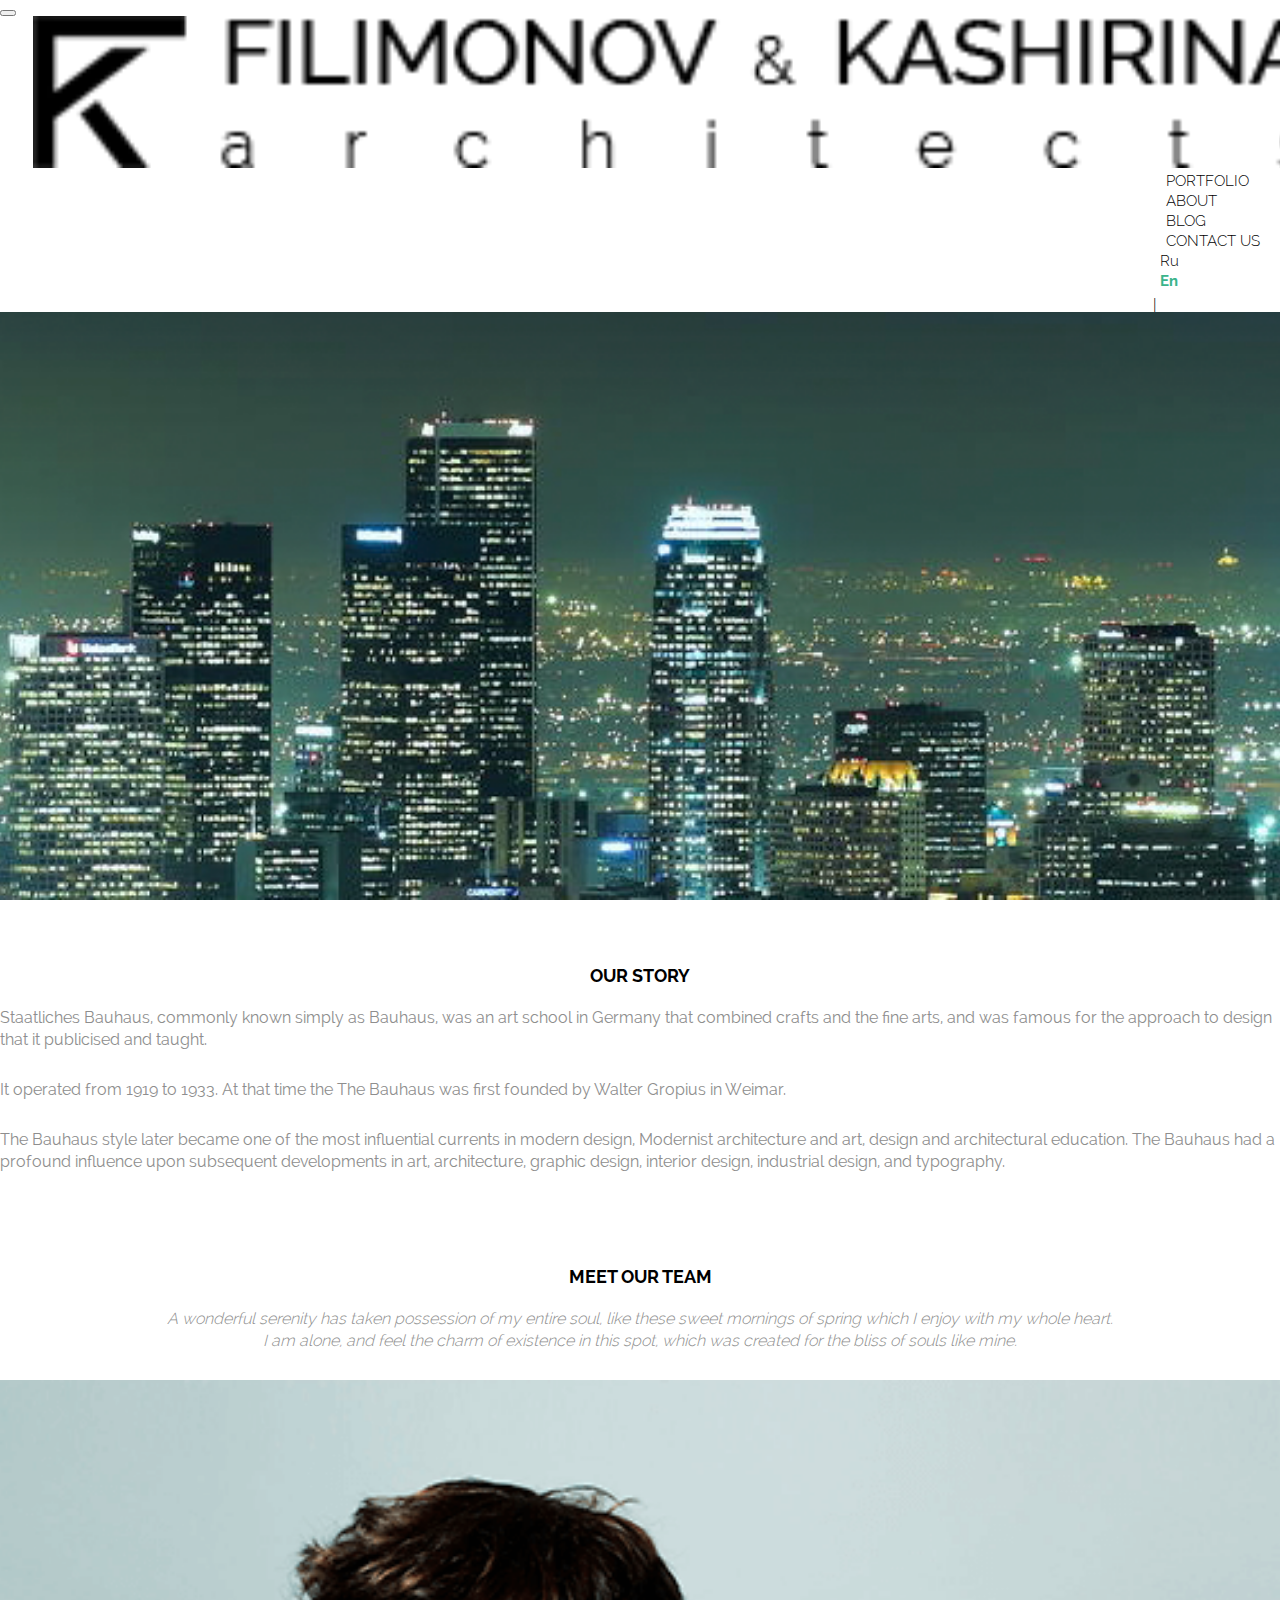
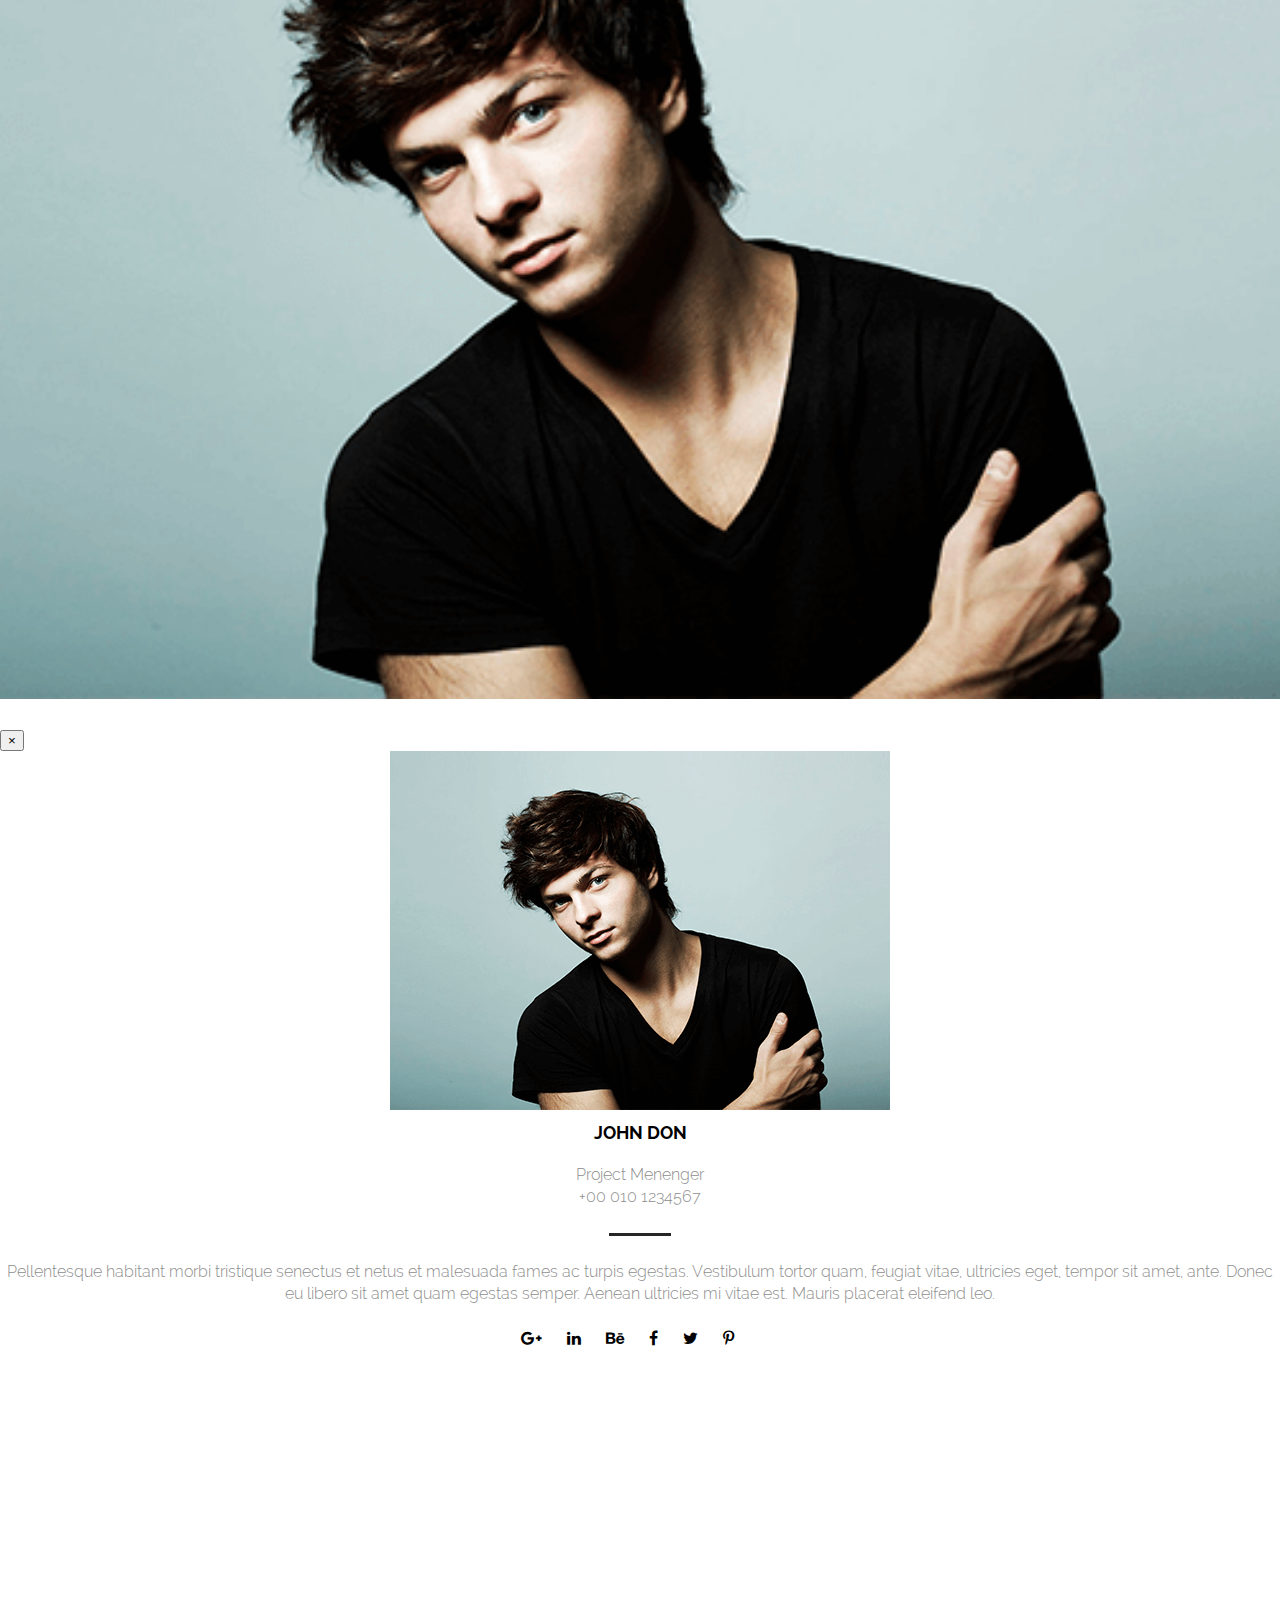
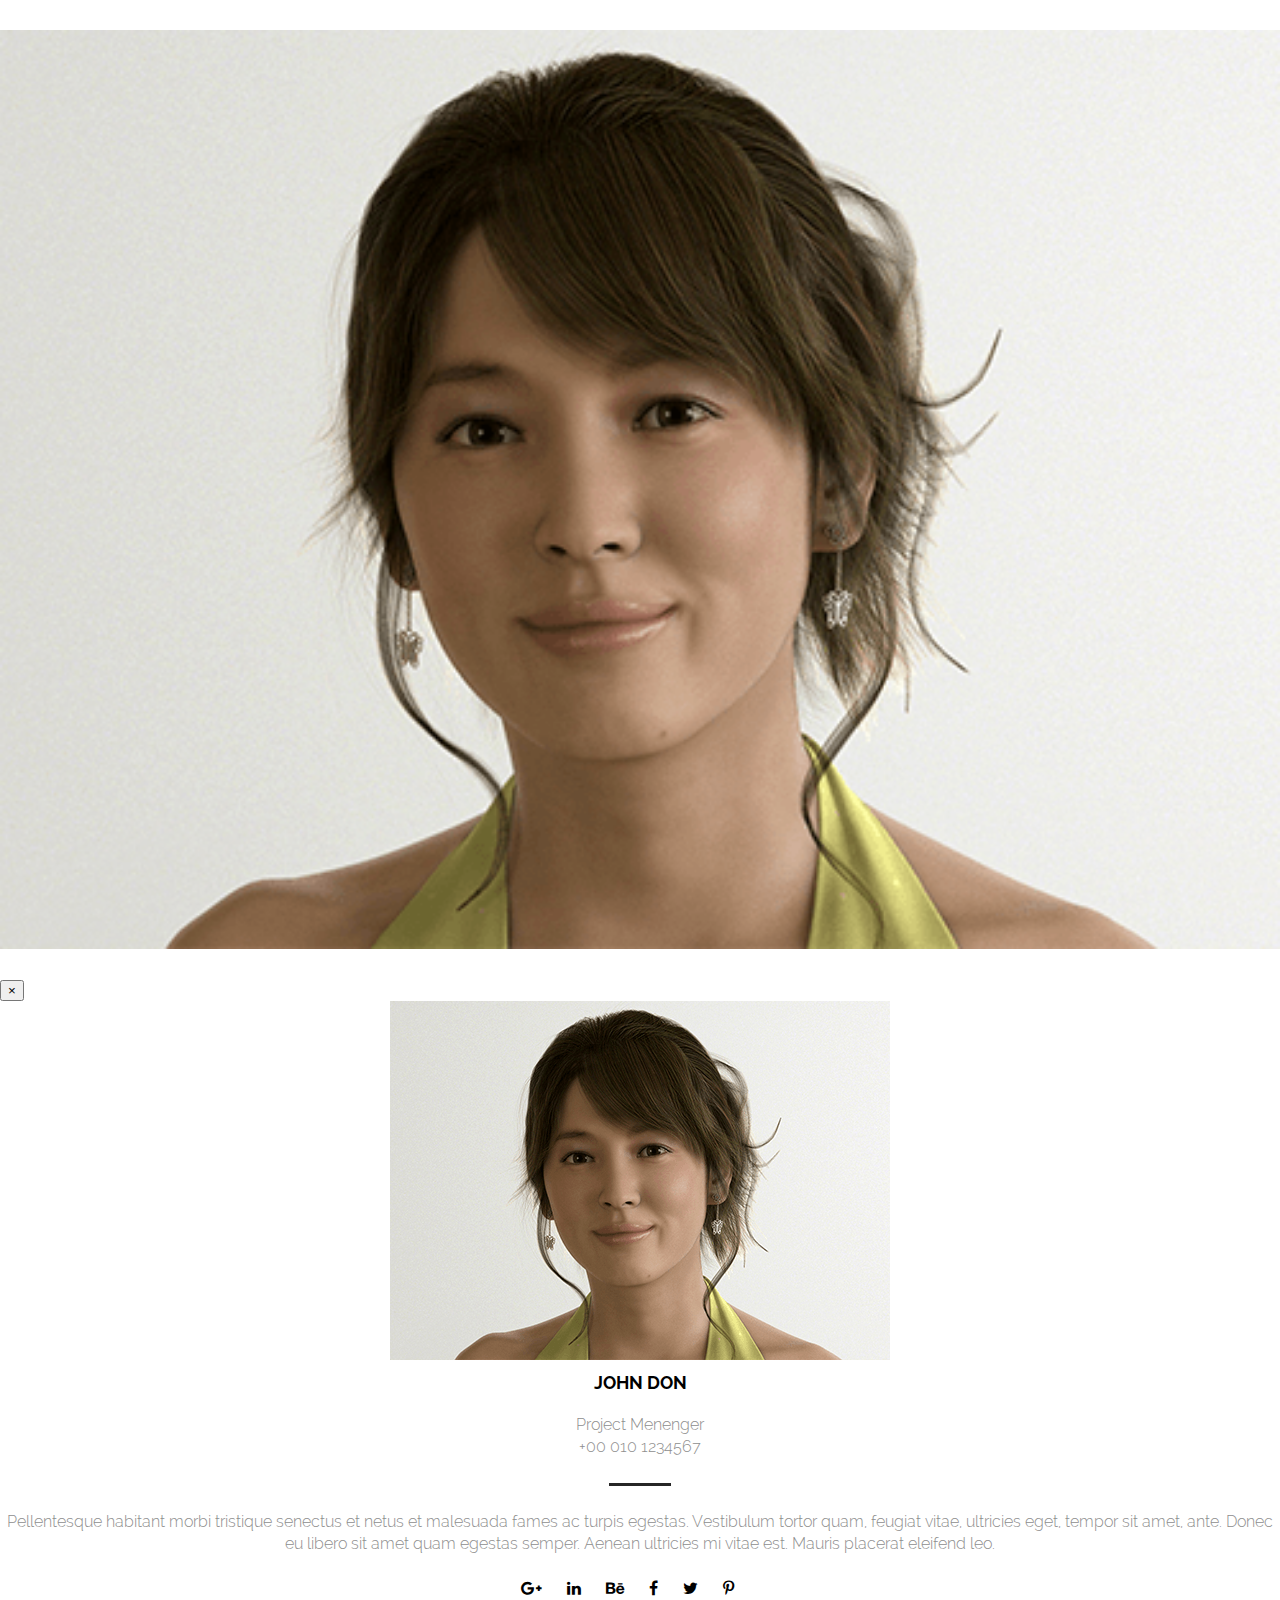
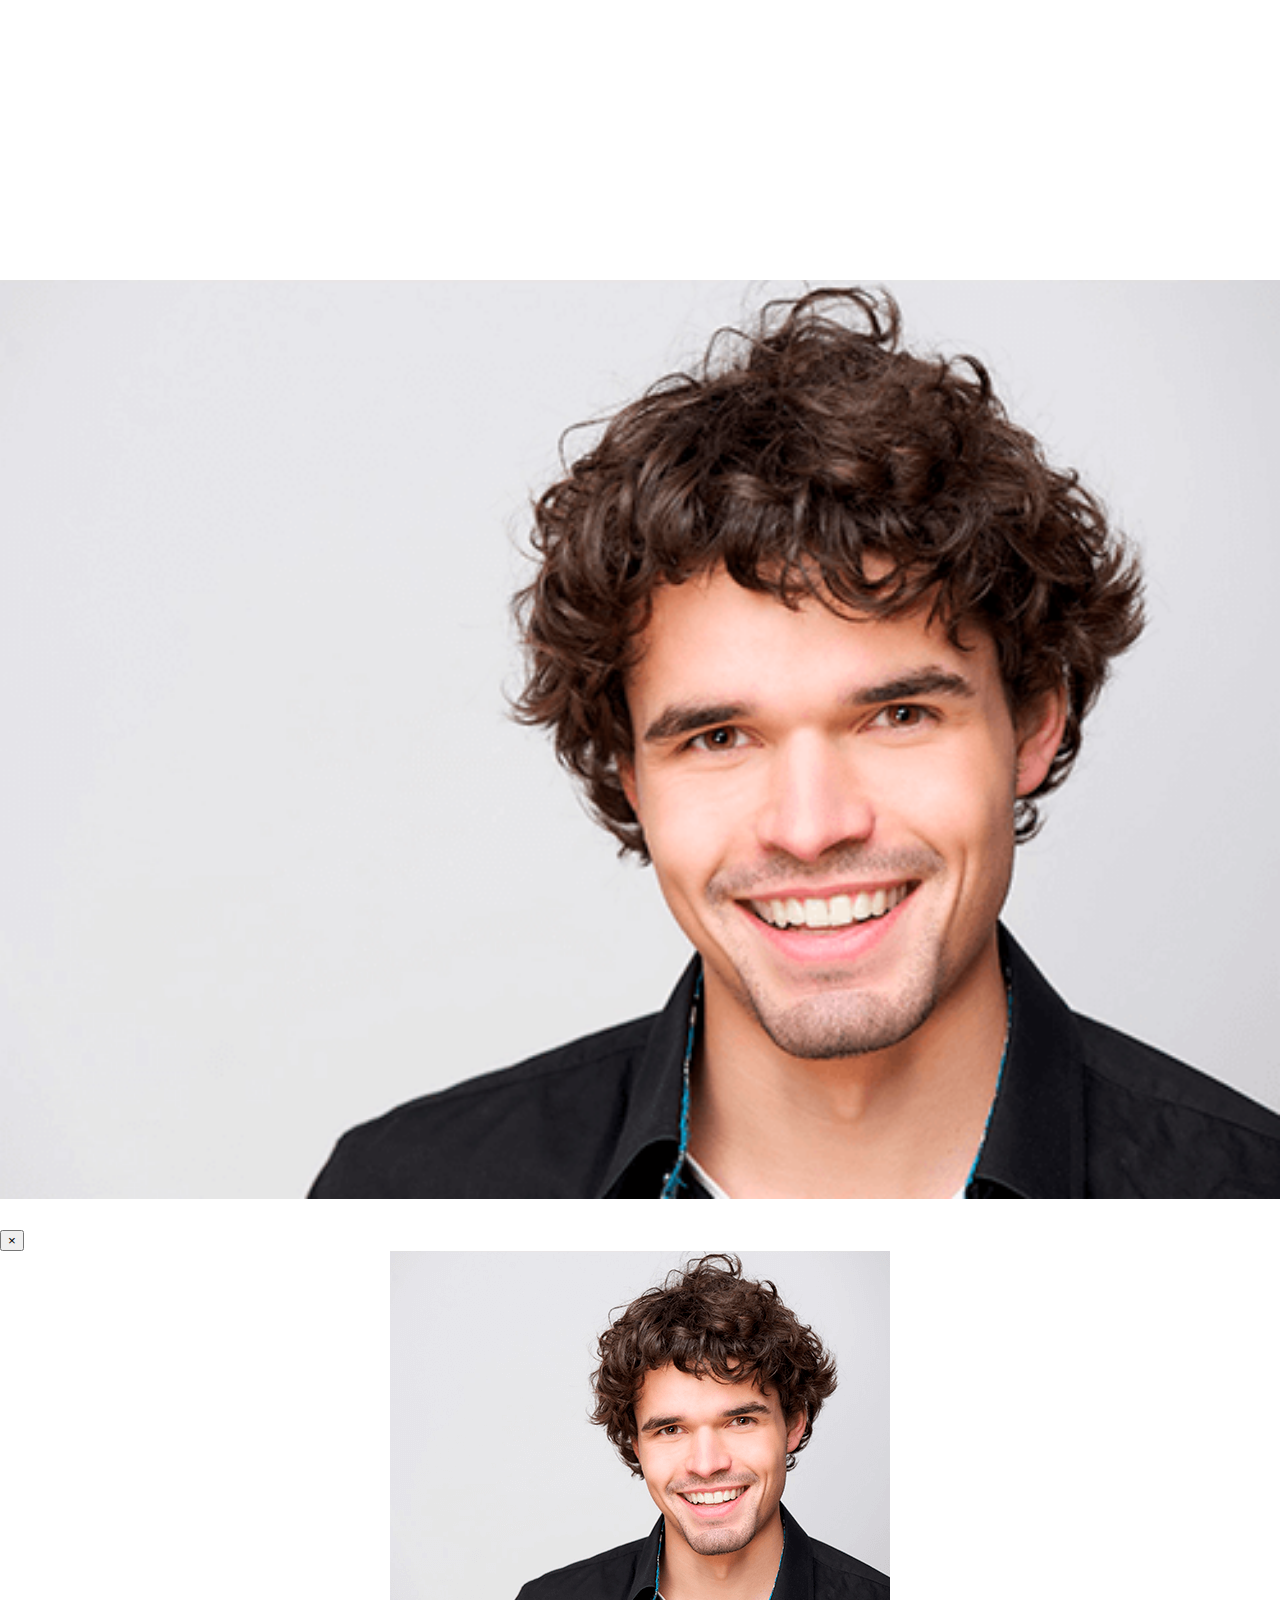
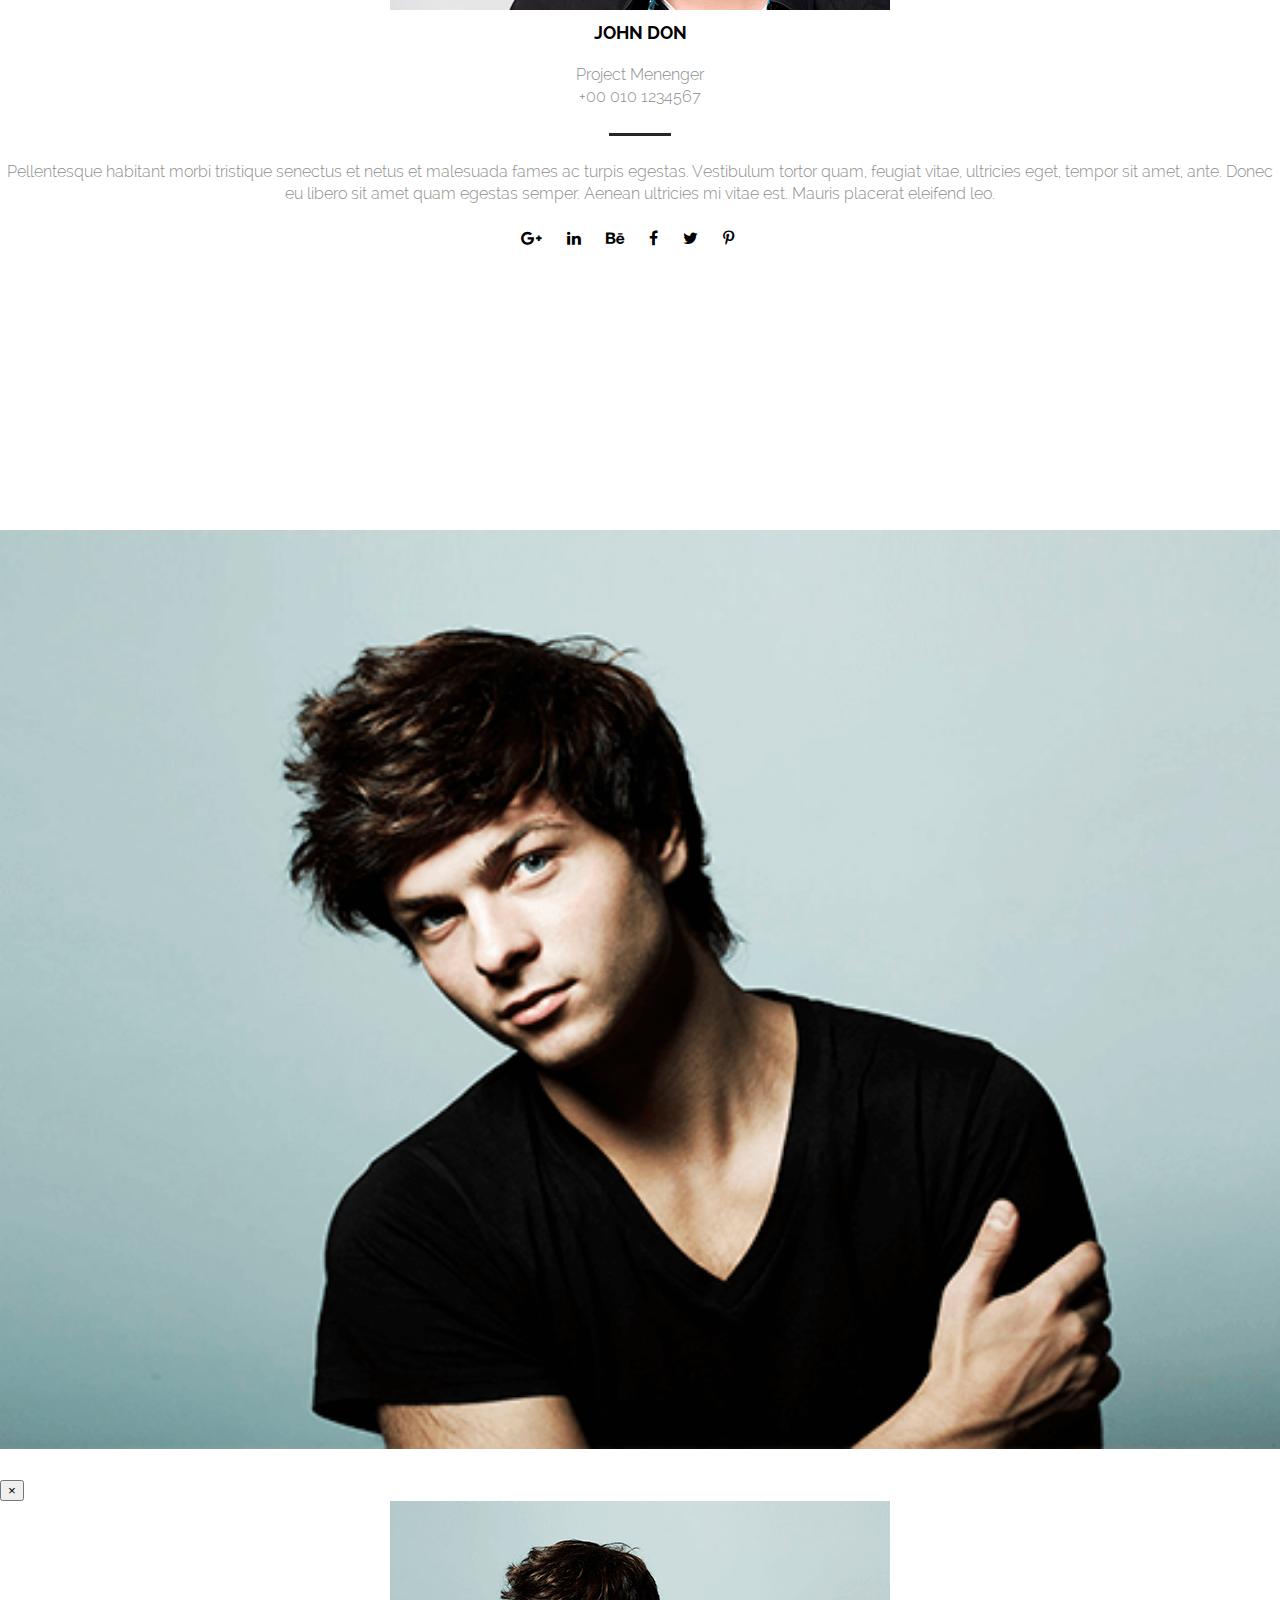
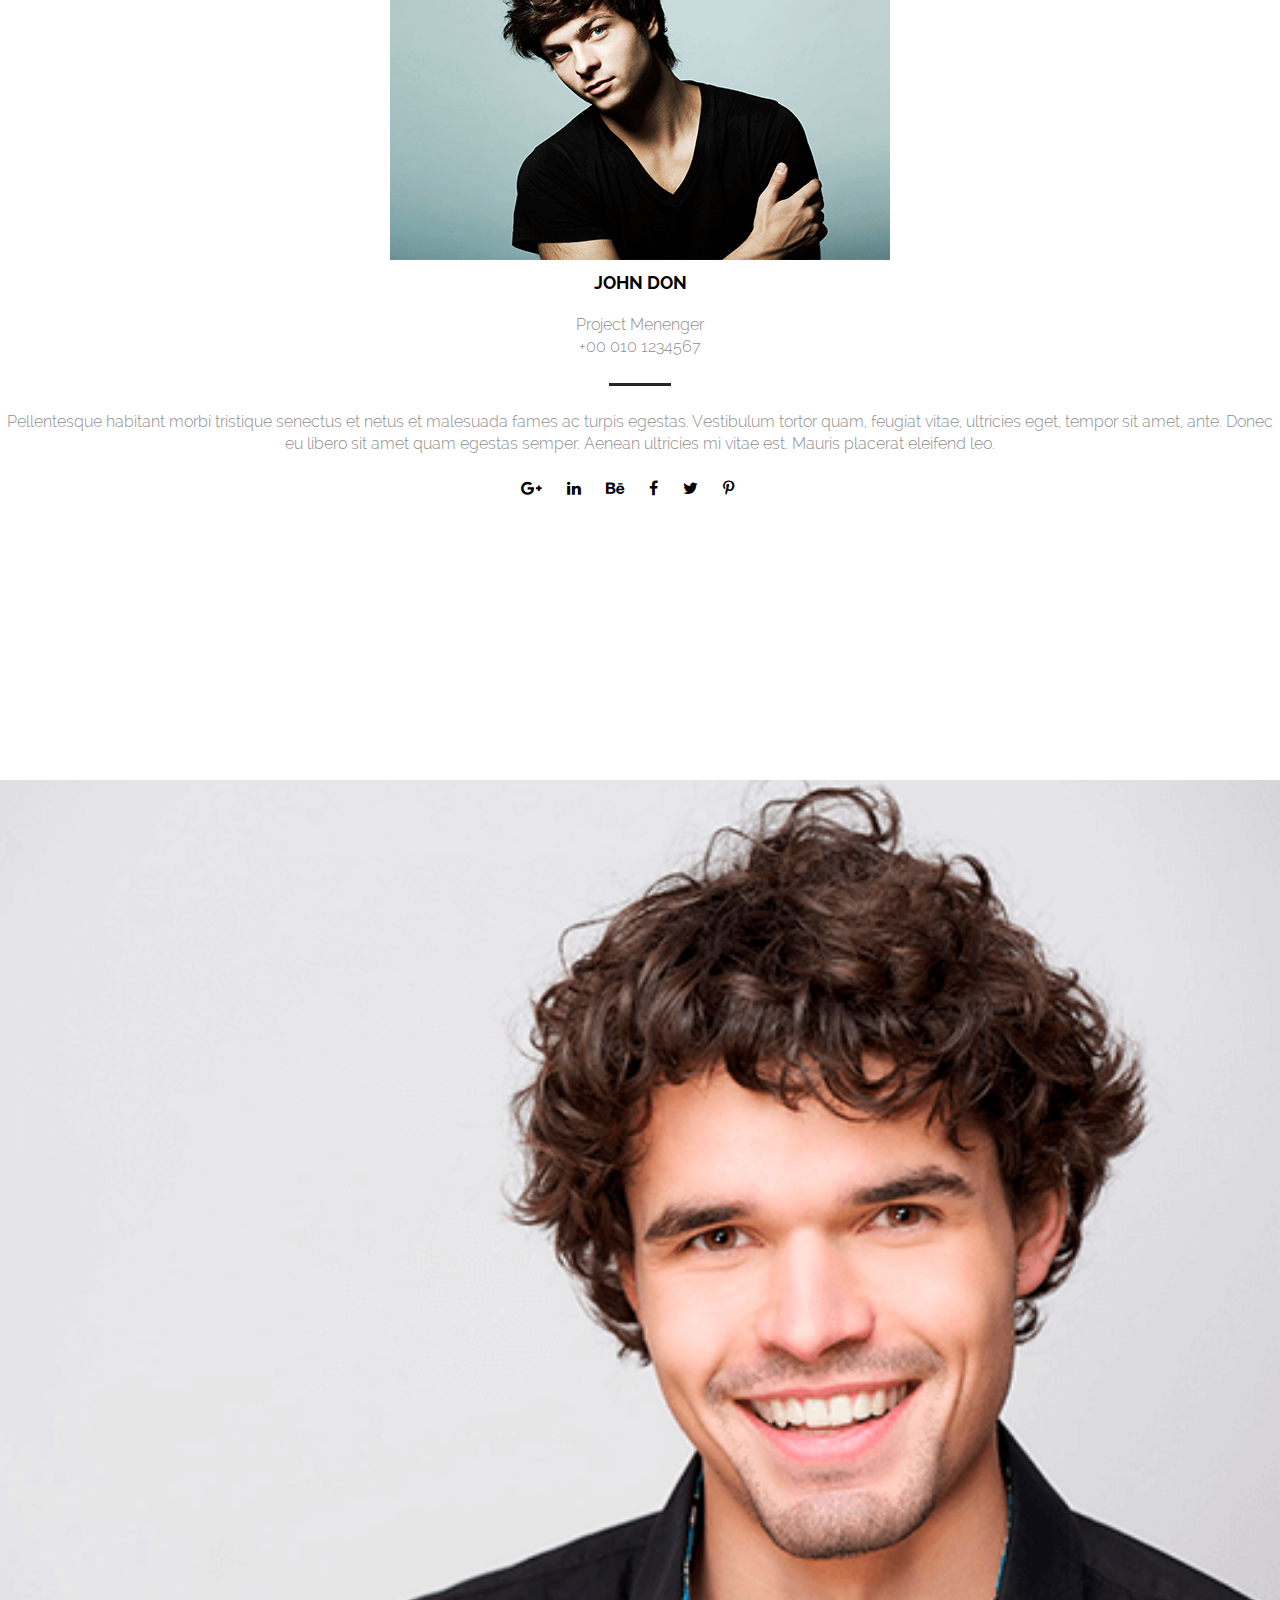
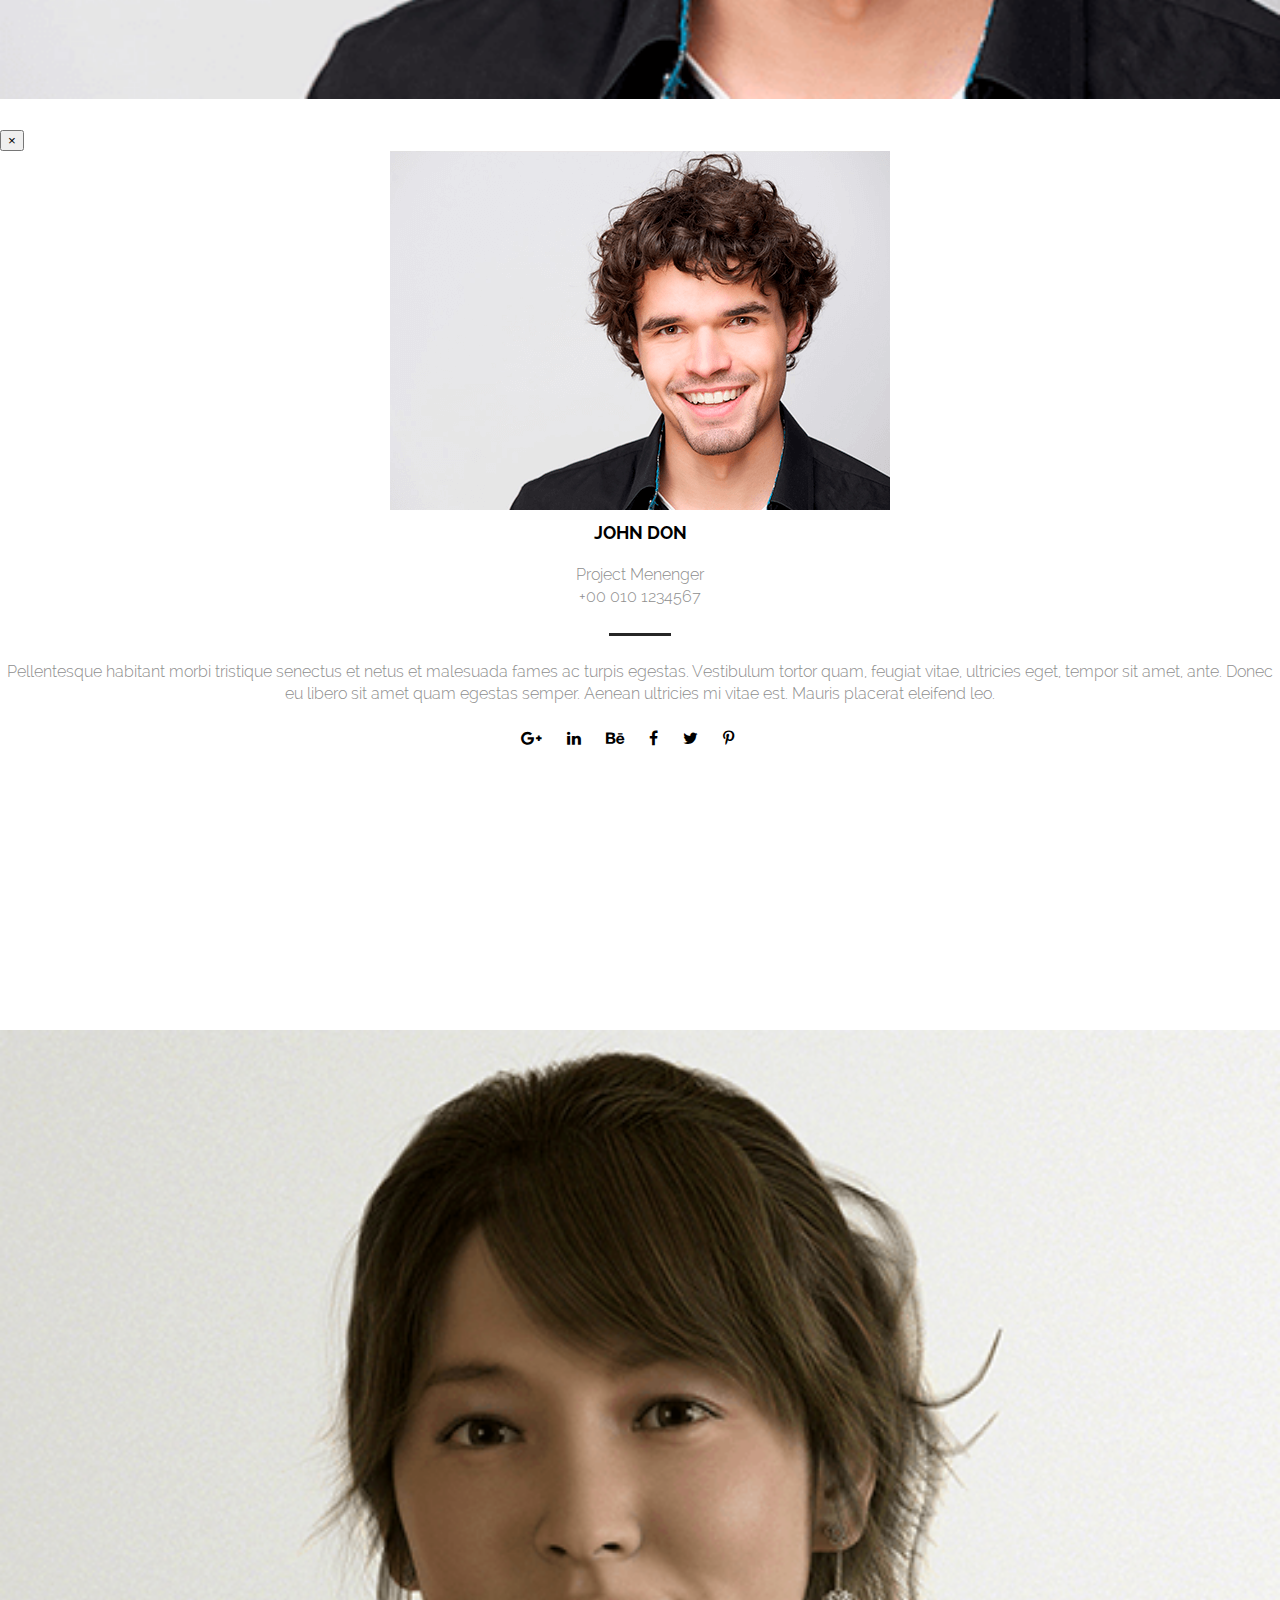
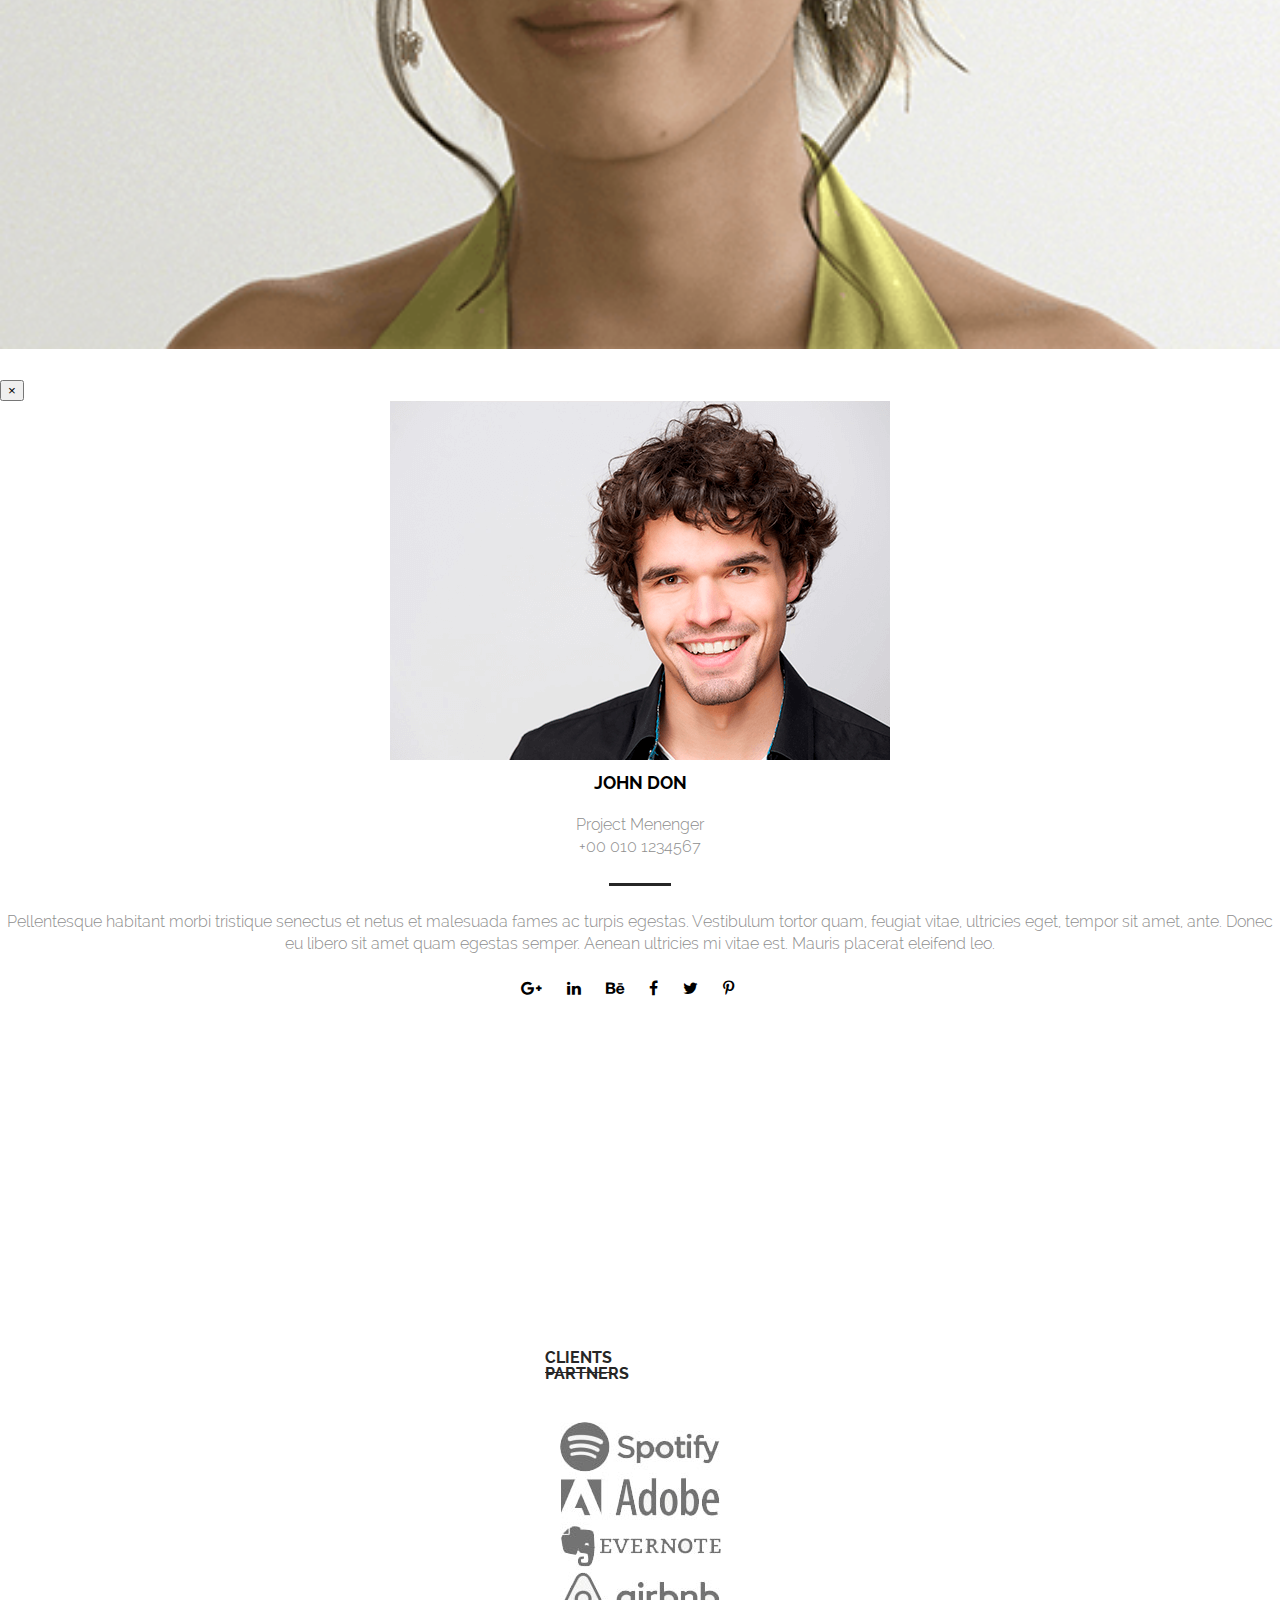
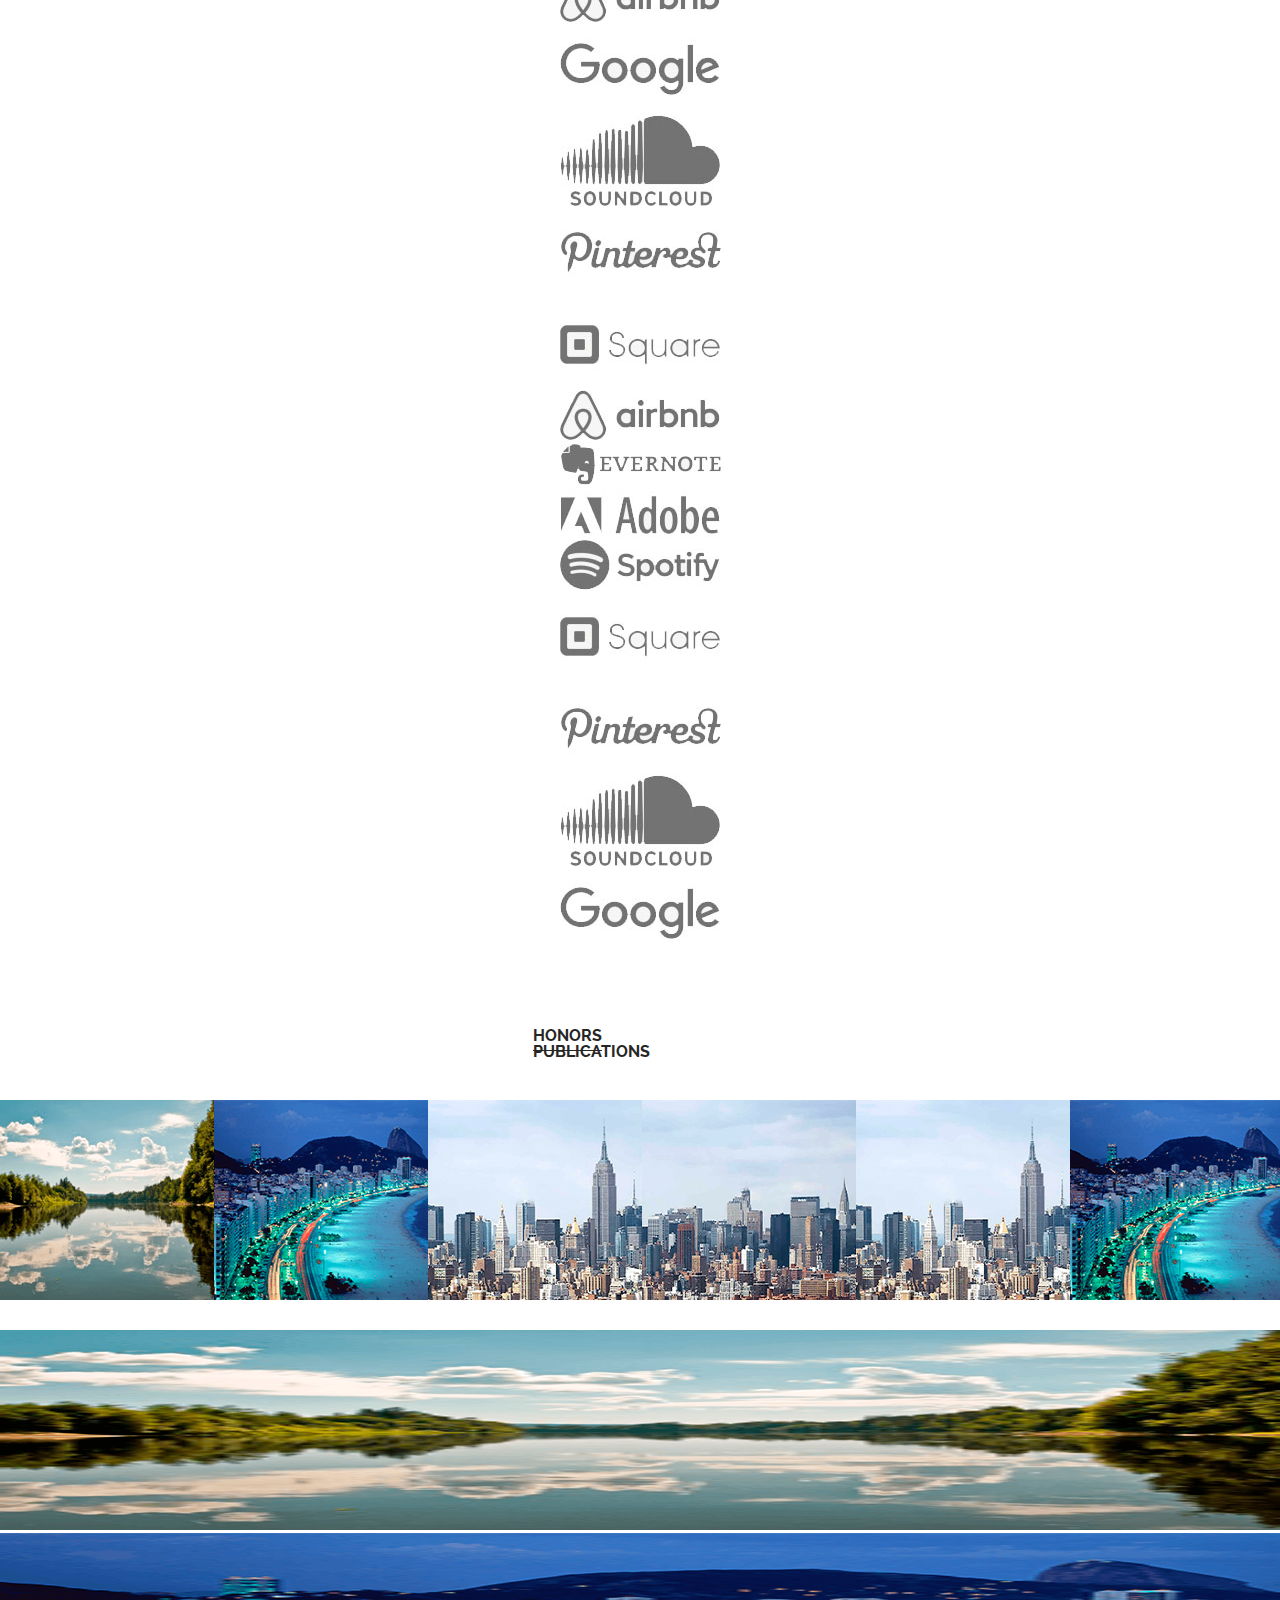
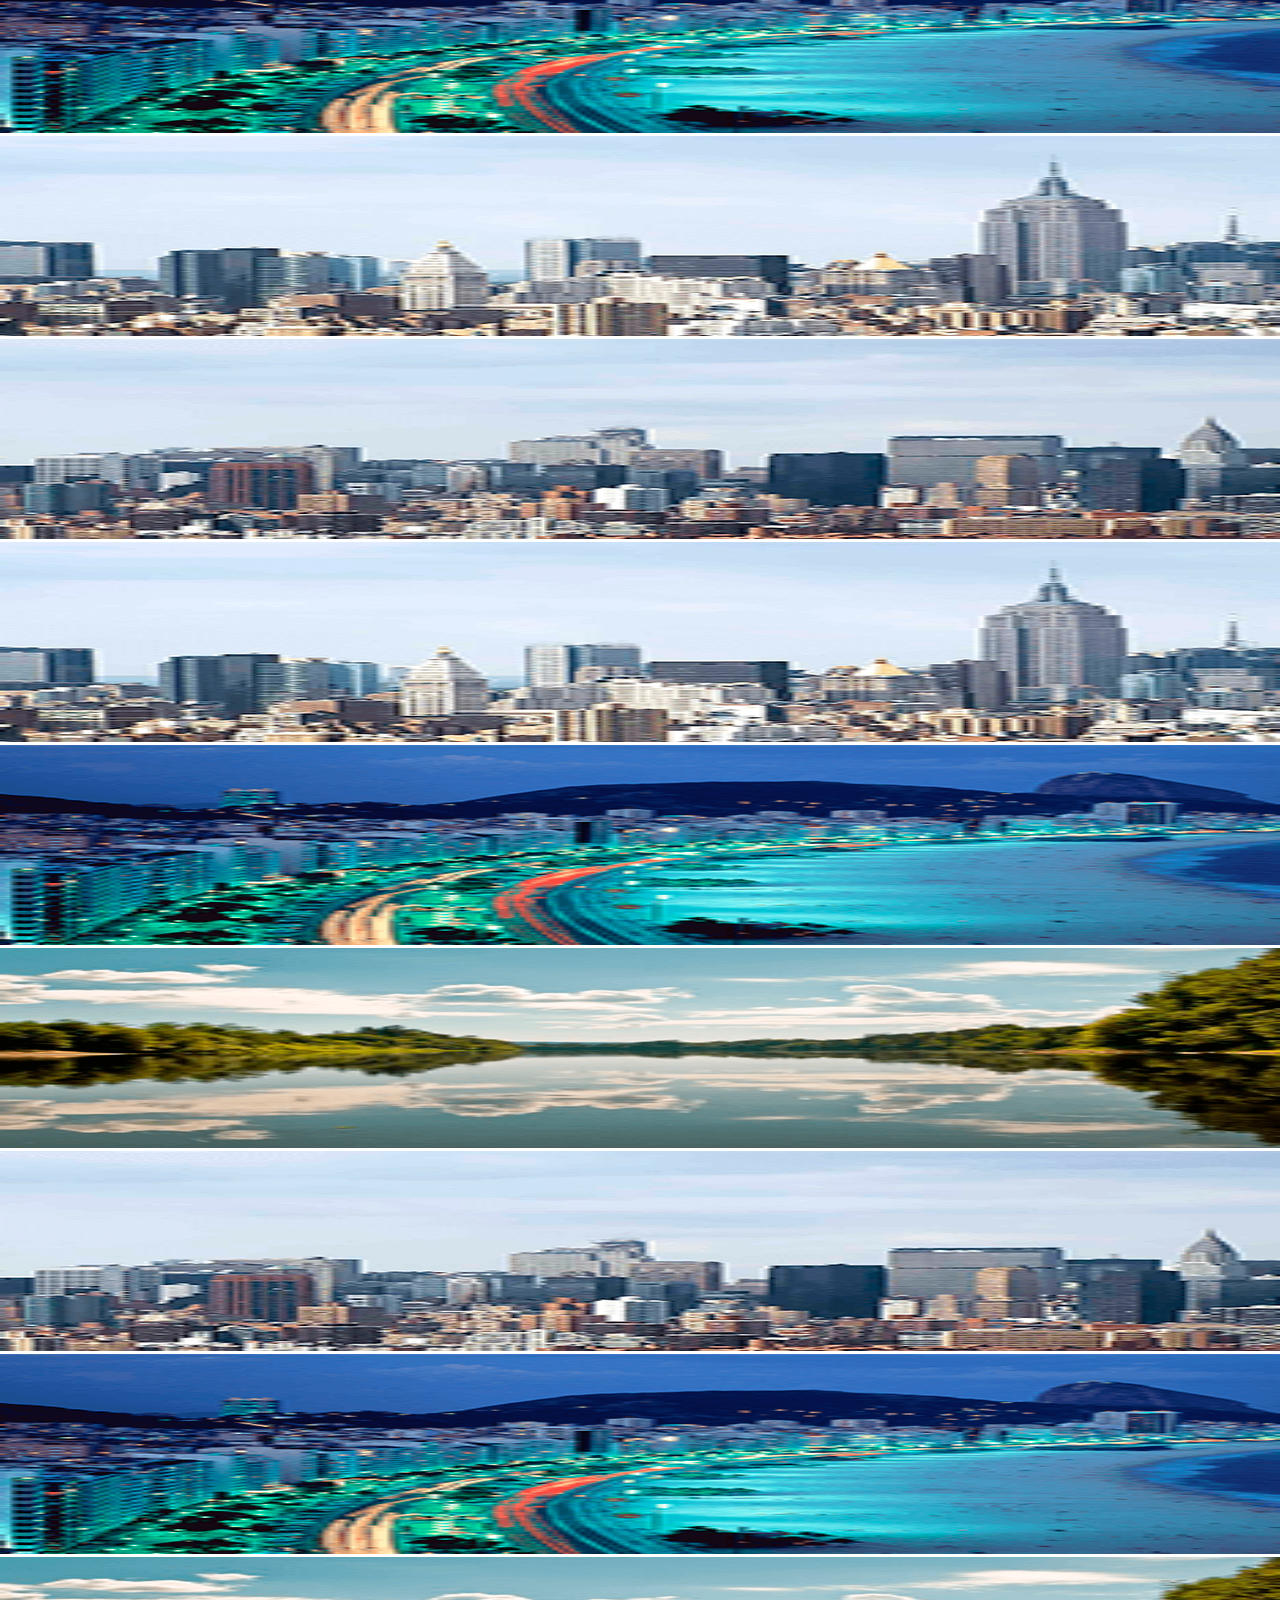
==== about.html @ ca02584f "first commit" ====
<!DOCTYPE html>
<html lang="en">
    <head>
        <meta charset="utf-8">
        <meta http-equiv="X-UA-Compatible" content="IE=edge">
        <meta name="viewport" content="width=device-width, initial-scale=1">
        <!-- The above 3 meta tags *must* come first in the head; any other head content must come *after* these tags -->
        <title>Bootstrap 101 Template</title>


        <link rel="stylesheet" type="text/css" href="css/slick.css"/>
        <link rel="stylesheet" type="text/css" href="css/slick-theme.css"/>

        <!-- Latest compiled and minified CSS -->
        <link rel="stylesheet" href="https://maxcdn.bootstrapcdn.com/bootstrap/3.3.6/css/bootstrap.min.css" integrity="sha384-1q8mTJOASx8j1Au+a5WDVnPi2lkFfwwEAa8hDDdjZlpLegxhjVME1fgjWPGmkzs7" crossorigin="anonymous">

        <link rel="stylesheet" href="https://maxcdn.bootstrapcdn.com/font-awesome/4.5.0/css/font-awesome.min.css">
        
        <!-- bxSlider CSS file -->
        <link href="css/jquery.bxslider.css" rel="stylesheet" />

        <link rel="stylesheet" type="text/css" href="css/reset.css">
        <link rel="stylesheet" type="text/css" href="css/style.css">

        <!-- HTML5 shim and Respond.js for IE8 support of HTML5 elements and media queries -->
        <!-- WARNING: Respond.js doesn't work if you view the page via file:// -->
        <!--[if lt IE 9]>
        <script src="https://oss.maxcdn.com/html5shiv/3.7.2/html5shiv.min.js"></script>
        <script src="https://oss.maxcdn.com/respond/1.4.2/respond.min.js"></script>
        <![endif]-->
    </head>
    <body>
        <header>
            <nav class="navbar">
                <div class="container-fluid">
                    <!-- Brand and toggle get grouped for better mobile display -->
                    <div class="navbar-header">
                        <button type="button" class="navbar-toggle collapsed" data-toggle="collapse" data-target="#bs-example-navbar-collapse-1" aria-expanded="false">
                            <span class="sr-only">Toggle navigation</span>
                            <span class="icon-bar"></span>
                            <span class="icon-bar"></span>
                            <span class="icon-bar"></span>
                        </button>
                        <a class="navbar-brand" href="#"><img src="images/logo.png"></a>
                    </div>

                    <!-- Collect the nav links, forms, and other content for toggling -->
                    <div class="collapse navbar-collapse" id="bs-example-navbar-collapse-1">
                        <ul class="nav navbar-nav" id="menu">
                            <li><a href="#">portfolio</a></li>
                            <li><a href="#" id="dLabel" type="button" data-toggle="dropdown" aria-haspopup="true" aria-expanded="false">about</a>
                                <ul class="dropdown-menu" aria-labelledby="dLabel">
                                    <li><a href="#ex1">OUR STORY</a></li>
                                    <li><a href="#ex2">OUR TEAM</a></li>
                                    <li><a href="#ex3">OUR CLIENTS AND PARTNERS</a></li>
                                    <li><a href="#ex4">OUR HONORS AND PUBLICATIONS</a></li>
                                </ul>
                            </li>
                            
                            <li><a href="#">blog</a></li>
                            <li><a href="#">contact us</a></li>
                            <li class="language hidden-xs"><a href="#">Ru</a></li>
                            <li class="language hidden-xs active-lang"><a href="#">En</a></li>
                        </ul>
                    </div><!-- /.navbar-collapse -->
                </div><!-- /.container-fluid -->
            </nav>
            <section class="about-log"></section>  
        </header>
        <main class="container-fluid about-main">
            <section class="our-story" id="ex1">
                <h1>Our Story</h1>
                <div class="col-lg-6 col-md-6 col-sm-6 col-xs-12">
                    <p>Staatliches Bauhaus, commonly known simply as Bauhaus, was an art school in Germany that combined crafts and the fine arts, and was famous for the approach to design that it publicised and taught.</p>
                    <p>It operated from 1919 to 1933. At that time the The Bauhaus was first founded by Walter Gropius in Weimar.</p>
                </div>
                <div class="col-lg-6 col-md-6 col-sm-6 col-xs-12">
                    <p>The Bauhaus style later became one of the most influential currents in modern design, Modernist architecture and art, design and architectural education. The Bauhaus had a profound influence upon subsequent developments in art, architecture, graphic design, interior design, industrial design, and typography.</p>
                </div>
            </section>
            <div class="clearfix"></div>
            <section class="our-team" id="ex2">
                <h1>Meet Our Team</h1>
                <p>A wonderful serenity has taken possession of my entire soul, like these sweet mornings of spring which I enjoy with my whole heart.
                <br>I am alone, and feel the charm of existence in this spot, which was created for the bliss of souls like mine.</p>
                <div class="col-lg-4 col-md-4-col-sm-4 col-xs-6">
                    <div class="inner-team">
                        <img src="images/pic-1.png">
                        <div class="team-hov" data-toggle="modal" data-target=".1">
                            <h2>john don</h2>
                            <p>Project Menenger</p>
                        </div>
                    </div>
                    <div class="modal fade 1" tabindex="-1" role="dialog" aria-labelledby="myLargeModalLabel">
                        <div class="modal-dialog modal-lg">
                            <div class="modal-content">
                                <div class="container">
                                    <button type="button" class="close" data-dismiss="modal" aria-label="Close"><span aria-hidden="true">&times;</span></button>
                                    <img src="images/pic-1.png">
                                    <h1>john don</h1>
                                    <p>Project Menenger
                                    <br>+00 010 1234567</p>
                                    <div class="black-hr"></div>
                                    <p>Pellentesque habitant morbi tristique senectus et netus et malesuada fames ac turpis egestas. Vestibulum tortor quam, feugiat vitae, ultricies eget, tempor sit amet, ante. Donec eu libero sit amet quam egestas semper. Aenean ultricies mi vitae est. Mauris placerat eleifend leo.</p>
                                    <div class="social">
                                        <i class="fa fa-google-plus" aria-hidden="true"></i>
                                        <i class="fa fa-linkedin" aria-hidden="true"></i>
                                        <i class="fa fa-behance" aria-hidden="true"></i>
                                        <i class="fa fa-facebook" aria-hidden="true"></i>
                                        <i class="fa fa-twitter" aria-hidden="true"></i>
                                        <i class="fa fa-pinterest-p" aria-hidden="true"></i>
                                    </div>
                                </div>
                            </div>
                        </div>
                    </div>
                </div>
                <div class="col-lg-4 col-md-4-col-sm-4 col-xs-6">
                    <div class="inner-team">
                        <img src="images/pic-2.png">
                        <div class="team-hov" data-toggle="modal" data-target=".2">
                            <h2>john don</h2>
                            <p>Project Menenger</p>
                        </div>
                    </div>
                    <div class="modal fade 2" tabindex="-1" role="dialog" aria-labelledby="myLargeModalLabel">
                        <div class="modal-dialog modal-lg">
                            <div class="modal-content">
                                <div class="container">
                                    <button type="button" class="close" data-dismiss="modal" aria-label="Close"><span aria-hidden="true">&times;</span></button>
                                    <img src="images/pic-2.png">
                                    <h1>john don</h1>
                                    <p>Project Menenger
                                    <br>+00 010 1234567</p>
                                    <div class="black-hr"></div>
                                    <p>Pellentesque habitant morbi tristique senectus et netus et malesuada fames ac turpis egestas. Vestibulum tortor quam, feugiat vitae, ultricies eget, tempor sit amet, ante. Donec eu libero sit amet quam egestas semper. Aenean ultricies mi vitae est. Mauris placerat eleifend leo.</p>
                                    <div class="social">
                                        <i class="fa fa-google-plus" aria-hidden="true"></i>
                                        <i class="fa fa-linkedin" aria-hidden="true"></i>
                                        <i class="fa fa-behance" aria-hidden="true"></i>
                                        <i class="fa fa-facebook" aria-hidden="true"></i>
                                        <i class="fa fa-twitter" aria-hidden="true"></i>
                                        <i class="fa fa-pinterest-p" aria-hidden="true"></i>
                                    </div>
                                </div>
                            </div>
                        </div>
                    </div>
                </div>
                <div class="col-lg-4 col-md-4-col-sm-4 col-xs-6">
                    <div class="inner-team">
                        <img src="images/pic-3.png">
                        <div class="team-hov" data-toggle="modal" data-target=".3">
                            <h2>john don</h2>
                            <p>Project Menenger</p>
                        </div>
                    </div>
                    <div class="modal fade 3" tabindex="-1" role="dialog" aria-labelledby="myLargeModalLabel">
                        <div class="modal-dialog modal-lg">
                            <div class="modal-content">
                                <div class="container">
                                    <button type="button" class="close" data-dismiss="modal" aria-label="Close"><span aria-hidden="true">&times;</span></button>
                                    <img src="images/pic-3.png">
                                    <h1>john don</h1>
                                    <p>Project Menenger
                                    <br>+00 010 1234567</p>
                                    <div class="black-hr"></div>
                                    <p>Pellentesque habitant morbi tristique senectus et netus et malesuada fames ac turpis egestas. Vestibulum tortor quam, feugiat vitae, ultricies eget, tempor sit amet, ante. Donec eu libero sit amet quam egestas semper. Aenean ultricies mi vitae est. Mauris placerat eleifend leo.</p>
                                    <div class="social">
                                        <i class="fa fa-google-plus" aria-hidden="true"></i>
                                        <i class="fa fa-linkedin" aria-hidden="true"></i>
                                        <i class="fa fa-behance" aria-hidden="true"></i>
                                        <i class="fa fa-facebook" aria-hidden="true"></i>
                                        <i class="fa fa-twitter" aria-hidden="true"></i>
                                        <i class="fa fa-pinterest-p" aria-hidden="true"></i>
                                    </div>
                                </div>
                            </div>
                        </div>
                    </div>
                </div>
                <div class="col-lg-4 col-md-4-col-sm-4 col-xs-6">
                    <div class="inner-team">
                        <img src="images/pic-1.png">
                        <div class="team-hov" data-toggle="modal" data-target=".4">
                            <h2>john don</h2>
                            <p>Project Menenger</p>
                        </div>
                    </div>
                    <div class="modal fade 4" tabindex="-1" role="dialog" aria-labelledby="myLargeModalLabel">
                        <div class="modal-dialog modal-lg">
                            <div class="modal-content">
                                <div class="container">
                                    <button type="button" class="close" data-dismiss="modal" aria-label="Close"><span aria-hidden="true">&times;</span></button>
                                    <img src="images/pic-1.png">
                                    <h1>john don</h1>
                                    <p>Project Menenger
                                    <br>+00 010 1234567</p>
                                    <div class="black-hr"></div>
                                    <p>Pellentesque habitant morbi tristique senectus et netus et malesuada fames ac turpis egestas. Vestibulum tortor quam, feugiat vitae, ultricies eget, tempor sit amet, ante. Donec eu libero sit amet quam egestas semper. Aenean ultricies mi vitae est. Mauris placerat eleifend leo.</p>
                                    <div class="social">
                                        <i class="fa fa-google-plus" aria-hidden="true"></i>
                                        <i class="fa fa-linkedin" aria-hidden="true"></i>
                                        <i class="fa fa-behance" aria-hidden="true"></i>
                                        <i class="fa fa-facebook" aria-hidden="true"></i>
                                        <i class="fa fa-twitter" aria-hidden="true"></i>
                                        <i class="fa fa-pinterest-p" aria-hidden="true"></i>
                                    </div>
                                </div>
                            </div>
                        </div>
                    </div>
                </div>
                <div class="col-lg-4 col-md-4-col-sm-4 col-xs-6">
                    <div class="inner-team">
                        <img src="images/pic-3.png">
                        <div class="team-hov" data-toggle="modal" data-target=".5">
                            <h2>john don</h2>
                            <p>Project Menenger</p>
                        </div>
                    </div>
                    <div class="modal fade 5" tabindex="-1" role="dialog" aria-labelledby="myLargeModalLabel">
                        <div class="modal-dialog modal-lg">
                            <div class="modal-content">
                                <div class="container">
                                    <button type="button" class="close" data-dismiss="modal" aria-label="Close"><span aria-hidden="true">&times;</span></button>
                                    <img src="images/pic-3.png">
                                    <h1>john don</h1>
                                    <p>Project Menenger
                                    <br>+00 010 1234567</p>
                                    <div class="black-hr"></div>
                                    <p>Pellentesque habitant morbi tristique senectus et netus et malesuada fames ac turpis egestas. Vestibulum tortor quam, feugiat vitae, ultricies eget, tempor sit amet, ante. Donec eu libero sit amet quam egestas semper. Aenean ultricies mi vitae est. Mauris placerat eleifend leo.</p>
                                    <div class="social">
                                        <i class="fa fa-google-plus" aria-hidden="true"></i>
                                        <i class="fa fa-linkedin" aria-hidden="true"></i>
                                        <i class="fa fa-behance" aria-hidden="true"></i>
                                        <i class="fa fa-facebook" aria-hidden="true"></i>
                                        <i class="fa fa-twitter" aria-hidden="true"></i>
                                        <i class="fa fa-pinterest-p" aria-hidden="true"></i>
                                    </div>
                                </div>
                            </div>
                        </div>
                    </div>
                </div>
                <div class="col-lg-4 col-md-4-col-sm-4 col-xs-6">
                    <div class="inner-team">
                        <img src="images/pic-2.png">
                        <div class="team-hov" data-toggle="modal" data-target=".6">
                            <h2>john don</h2>
                            <p>Project Menenger</p>
                        </div>
                    </div>
                    <div class="modal fade 6" tabindex="-1" role="dialog" aria-labelledby="myLargeModalLabel">
                        <div class="modal-dialog modal-lg">
                            <div class="modal-content">
                                <div class="container">
                                    <button type="button" class="close" data-dismiss="modal" aria-label="Close"><span aria-hidden="true">&times;</span></button>
                                    <img src="images/pic-3.png">
                                    <h1>john don</h1>
                                    <p>Project Menenger
                                    <br>+00 010 1234567</p>
                                    <div class="black-hr"></div>
                                    <p>Pellentesque habitant morbi tristique senectus et netus et malesuada fames ac turpis egestas. Vestibulum tortor quam, feugiat vitae, ultricies eget, tempor sit amet, ante. Donec eu libero sit amet quam egestas semper. Aenean ultricies mi vitae est. Mauris placerat eleifend leo.</p>
                                    <div class="social">
                                        <i class="fa fa-google-plus" aria-hidden="true"></i>
                                        <i class="fa fa-linkedin" aria-hidden="true"></i>
                                        <i class="fa fa-behance" aria-hidden="true"></i>
                                        <i class="fa fa-facebook" aria-hidden="true"></i>
                                        <i class="fa fa-twitter" aria-hidden="true"></i>
                                        <i class="fa fa-pinterest-p" aria-hidden="true"></i>
                                    </div>
                                </div>
                            </div>
                        </div>
                    </div>
                </div>
            </section>
            <div class="clearfix"></div>
            <section class="our-clients" id="ex3">
                <div>
                    <!-- Nav tabs -->
                    <ul class="nav nav-tabs" role="tablist">
                        <li role="presentation" class="active"><a href="#home" aria-controls="home" role="tab" data-toggle="tab">CLIENTS</a></li>
                        <li role="presentation"><a href="#profile" aria-controls="profile" role="tab" data-toggle="tab">PARTNERS</a></li>
                    </ul>
                    <!-- Tab panes -->
                    <div class="tab-content">
                        <div role="tabpanel" class="tab-pane fade in active" id="home">
                            <div class="col-lg-3 col-md-3 col-md-3 col-sm-6 col-xs-6">
                                <img src="images/client-1.jpg">
                            </div>
                            <div class="col-lg-3 col-md-3 col-md-3 col-sm-6 col-xs-6">
                                <img src="images/client-2.jpg">
                            </div>
                            <div class="col-lg-3 col-md-3 col-md-3 col-sm-6 col-xs-6">
                                <img src="images/client-3.jpg">
                            </div>
                            <div class="col-lg-3 col-md-3 col-md-3 col-sm-6 col-xs-6">
                                <img src="images/client-4.jpg">
                            </div>
                            <div class="col-lg-3 col-md-3 col-md-3 col-sm-6 col-xs-6">
                                <img src="images/client-5.jpg">
                            </div>
                            <div class="col-lg-3 col-md-3 col-md-3 col-sm-6 col-xs-6">
                                <img src="images/client-6.jpg">
                            </div>
                            <div class="col-lg-3 col-md-3 col-md-3 col-sm-6 col-xs-6">
                                <img src="images/client-7.jpg">
                            </div>
                            <div class="col-lg-3 col-md-3 col-md-3 col-sm-6 col-xs-6">
                                <img src="images/client-8.jpg">
                            </div>

                        </div>
                        <div role="tabpanel" class="tab-pane fade" id="profile">
                            <div class="col-lg-3 col-md-3 col-md-3 col-sm-6 col-xs-6">
                                <img src="images/client-4.jpg">
                            </div>
                            <div class="col-lg-3 col-md-3 col-md-3 col-sm-6 col-xs-6">
                                <img src="images/client-3.jpg">
                            </div>
                            <div class="col-lg-3 col-md-3 col-md-3 col-sm-6 col-xs-6">
                                <img src="images/client-2.jpg">
                            </div>
                            <div class="col-lg-3 col-md-3 col-md-3 col-sm-6 col-xs-6">
                                <img src="images/client-1.jpg">
                            </div>
                            <div class="col-lg-3 col-md-3 col-md-3 col-sm-6 col-xs-6">
                                <img src="images/client-8.jpg">
                            </div>
                            <div class="col-lg-3 col-md-3 col-md-3 col-sm-6 col-xs-6">
                                <img src="images/client-7.jpg">
                            </div>
                            <div class="col-lg-3 col-md-3 col-md-3 col-sm-6 col-xs-6">
                                <img src="images/client-6.jpg">
                            </div>
                            <div class="col-lg-3 col-md-3 col-md-3 col-sm-6 col-xs-6">
                                <img src="images/client-5.jpg">
                            </div>
                        </div>
                    </div>
                </div>
            </section>
            <div class="clearfix"></div>
            <section class="our-honors" id="ex4">
                <div>
                    <!-- Nav tabs -->
                    <ul class="nav nav-tabs last-tabs" role="tablist">
                        <li role="presentation" class="active"><a href="#honor" aria-controls="honor" role="tab" data-toggle="tab">HONORS</a></li>
                        <li role="presentation"><a href="#publick" aria-controls="publick" role="tab" data-toggle="tab">PUBLICATIONS</a></li>
                    </ul>
                    <!-- Tab panes -->
                    <div class="tab-content">
                        <div role="tabpanel" class="tab-pane  active" id="honor">
                            <div class="first-slide">
                                <div>
                                    <img src="images/slide-1.png">
                                </div>
                                <div>
                                    <img src="images/slide-2.png">
                                </div>
                                <div>
                                    <img src="images/slide-3.png">
                                </div>
                                <div>
                                    <img src="images/slide-4.png">
                                </div>
                                <div>
                                    <img src="images/slide-3.png">
                                </div>
                                <div>
                                    <img src="images/slide-2.png">
                                </div>
                                <div>
                                    <img src="images/slide-1.png">
                                </div>
                                <div>
                                    <img src="images/slide-4.png">
                                </div>
                                <div>
                                    <img src="images/slide-2.png">
                                </div>
                                <div>
                                    <img src="images/slide-1.png">
                                </div>
                                <div>
                                    <img src="images/slide-4.png">
                                </div>
                                <div>
                                    <img src="images/slide-3.png">
                                </div>
                                <div>
                                    <img src="images/slide-1.png">
                                </div>
                                <div>
                                    <img src="images/slide-2.png">
                                </div>
                                <div>
                                    <img src="images/slide-3.png">
                                </div>
                                <div>
                                    <img src="images/slide-4.png">
                                </div>
                                <div>
                                    <img src="images/slide-3.png">
                                </div>
                                <div>
                                    <img src="images/slide-2.png">
                                </div>
                                <div>
                                    <img src="images/slide-1.png">
                                </div>
                                <div>
                                    <img src="images/slide-4.png">
                                </div>
                                <div>
                                    <img src="images/slide-2.png">
                                </div>
                                <div>
                                    <img src="images/slide-1.png">
                                </div>
                                <div>
                                    <img src="images/slide-4.png">
                                </div>
                                <div>
                                    <img src="images/slide-3.png">
                                </div>
                            </div>
                        </div>
                        <div role="tabpanel" class="tab-pane " id="publick">
                            <div class="second-slide">
                                <div>
                                    <img src="images/slide-1.png">
                                </div>
                                <div>
                                    <img src="images/slide-2.png">
                                </div>
                                <div>
                                    <img src="images/slide-3.png">
                                </div>
                                <div>
                                    <img src="images/slide-4.png">
                                </div>
                                <div>
                                    <img src="images/slide-3.png">
                                </div>
                                <div>
                                    <img src="images/slide-2.png">
                                </div>
                                <div>
                                    <img src="images/slide-1.png">
                                </div>
                                <div>
                                    <img src="images/slide-4.png">
                                </div>
                                <div>
                                    <img src="images/slide-2.png">
                                </div>
                                <div>
                                    <img src="images/slide-1.png">
                                </div>
                                <div>
                                    <img src="images/slide-4.png">
                                </div>
                                <div>
                                    <img src="images/slide-3.png">
                                </div>
                                <div>
                                    <img src="images/slide-1.png">
                                </div>
                                <div>
                                    <img src="images/slide-2.png">
                                </div>
                                <div>
                                    <img src="images/slide-3.png">
                                </div>
                                <div>
                                    <img src="images/slide-4.png">
                                </div>
                                <div>
                                    <img src="images/slide-3.png">
                                </div>
                                <div>
                                    <img src="images/slide-2.png">
                                </div>
                                <div>
                                    <img src="images/slide-1.png">
                                </div>
                                <div>
                                    <img src="images/slide-4.png">
                                </div>
                                <div>
                                    <img src="images/slide-2.png">
                                </div>
                                <div>
                                    <img src="images/slide-1.png">
                                </div>
                                <div>
                                    <img src="images/slide-4.png">
                                </div>
                                <div>
                                    <img src="images/slide-3.png">
                                </div>
                            </div>
                        </div>
                    </div>
                </div>
            </section>
            
        </main>

        <footer>
            <img src="images/logo.png">
            <section class="icon">
                <a href="#"><i class="fa fa-wifi"></i></a>
                <a href="#"><i class="fa fa-facebook"></i></a>
                <a href="#"><i class="fa fa-twitter"></i></a>
            </section>
            <p>copyright <span>2016</span> - stag all rights reserved</p>
        </footer>
        <!-- jQuery (necessary for Bootstrap's JavaScript plugins) -->
        <script src="https://ajax.googleapis.com/ajax/libs/jquery/1.11.3/jquery.min.js"></script>
        <script type="text/javascript" src="js/jquery-1.12.3.min.js"></script>
  
        <!-- Latest compiled and minified JavaScript -->
        <script src="https://maxcdn.bootstrapcdn.com/bootstrap/3.3.6/js/bootstrap.min.js" integrity="sha384-0mSbJDEHialfmuBBQP6A4Qrprq5OVfW37PRR3j5ELqxss1yVqOtnepnHVP9aJ7xS" crossorigin="anonymous"></script>
        
        <script type="text/javascript" src="js/slick.min.js"></script>
        <script type="text/javascript" src="js/main.js"></script>
    </body>
</html>
---- css/style.css ----
@font-face {
	font-family: 'Rl';
	src: url(../fonts/Raleway-Light.otf);
}

@font-face {
	font-family: 'RR';
	src: url(../fonts/Raleway-Regular.otf);
}

@font-face {
	font-family: 'RB';
	src: url(../fonts/Raleway-Bold.otf);
}

@font-face {
	font-family: 'RI';
	src: url(../fonts/Raleway-Italic.otf);
}

body {
	font-family: 'Rl';
}

/*TOP-NAV*/
.navbar {
	position: absolute;
	z-index: 99999;
	background-color: #fff;
	width: 100%;
	padding: 0 0 21px;
	margin: 0;
	border-radius: 0;
}

.navbar-brand {
	padding: 15px 0 0 33px;
}

.navbar-brand > img {
	width: 100%;
}

ul.navbar-nav {
	float: right;
}

ul.navbar-nav li {
	padding: 0 20px;
}

ul.navbar-nav li.language {
	padding: 0 11px 0 0;
	position: relative;
	left: 14px;
}

ul.navbar-nav li.language + .language:before {
	content: "|";
	position: absolute;
	left: -7px;
	top: 26px;
}

ul.navbar-nav li.language a {
	text-transform: inherit;
}

ul.navbar-nav li.language:last-of-type {
	padding-right: 0;
}

.navbar-nav > li > a {
	font-size: 15px;
	line-height: 20px;
	color: #000;
	text-transform: uppercase;
	padding: 25px 0 0 0;
}

.navbar-nav > li > a:hover,
.navbar-nav > li > a:visited,
.navbar-nav > li > a:active,
.navbar-nav > li > a:focus {
	border-bottom: 2px solid #000;
	background-color: transparent;
	outline: none;
}

.navbar-toggle .icon-bar {
	background: #000;
}

.active-lang a {
	font-family: 'RB' !important;
	color: #3bb48b !important;
}
/*TOP-NAV-END*/

/*SLIDER*/
.slider-sector {
	position: relative;
}

.slider-sector button {
	position: absolute;
	bottom: 33px;
	left: 33px;
	padding: 0;
	font-size: 15px;
	line-height: 20px;
	text-transform: uppercase;
	border: 0;
	background: transparent;
	outline: none;
	color: #000;
}
/*SLIDER-END*/
/*CONTACTS*/
.contacts img {
	display: block;
	margin: 86px auto 36px;
}

.contacts p {
	text-align: center;
	margin-bottom: 78px;
	color: #818181;
}
/*CONTACTS END*/
footer {
	padding: 75px 0  40px;
}

footer img {
	display: block;
	margin: 0 auto 25px;	
}
footer .icon {
	width: 141px;
	margin: 0 auto;
}
footer .icon a {
	color: #8a8a8a;
	transition: all .5s;
}

footer .icon a:first-of-type + a i {
	margin: 0 45px;
}

footer .icon a:first-of-type:hover {
	color: red;
}

footer .icon a:first-of-type + a:hover {
	color: #3B5998;
} 

footer .icon a:last-of-type:hover {
	color: #1da1f2;
}

footer p {
	text-transform: uppercase;
	text-align: center;
	margin-top: 35px;
	color: #818181;
	line-height: 26px;
}

/*PORTFOLIO*/
.portfolio-header {
	position: static;
}

.gallery .container-fluid, .gallery .container-fluid > div {
	padding: 0;
	position: relative;

}

.gallery .container-fluid > div img {
	width: 100%;
		vertical-align: top;
}

.gallery .container-fluid > div div {
	background: rgba(255,255,255,0);
	position: absolute;
	top: 0;
	left: 0;
	width: 100%;
	height: 100%;
	transition: all .5s;
}

.gallery .container-fluid > div div p {
	opacity: 0;
	transition: all .5s;
	font-size: 14px;
	text-align: center;
	text-transform: uppercase;
	color: #000;
	line-height: 34px;
    padding: 25% 0 0;
}

.gallery .container-fluid > div:hover div p {
	opacity: 1;
}

.gallery .container-fluid > div:hover div {
	background: rgba(255,255,255,.8);

} 

/*PORTFOLIO ITEM*/
.portfolio-slider {
	position: relative;
}

.portfolio-slider .bx-wrapper {
	opacity: 1;
}

.portfolio-slider .bx-controls.bx-has-pager {
	display: block;
	position: relative;
}

.portfolio-slider .bx-controls.bx-has-pager > div {
	padding: 0;
	top: -30px;
}

.portfolio-slider .bx-wrapper .bx-pager.bx-default-pager a {
	border: 2px solid #fff;
	background: transparent;
}

.bx-wrapper .bx-pager.bx-default-pager a:hover, .bx-wrapper .bx-pager.bx-default-pager a.active {
	background: #fff;
}

.about-item {
	margin: 40px;
}

.about-item h1 {
	font-family: 'RR';
	font-size: 24px;
	line-height: 12px;
	color: #262626;
	padding: 0 0 40px;
}

.about-item ul {
	padding-bottom: 20px;
}

.about-item ul li {
	font-family: 'RR';
	font-size: 18px;
	line-height: 22px;
	color: #262626;
	text-transform: uppercase;
}

.about-item ul li span {
	font-family: 'RL';
	text-transform: initial;
}

.about-item p {
	font-size: 16px;
	line-height: 22px;
	color: #8e8e8e;
	padding: 0 0 20px;
}


/*ABOUT*/
.about-log {
	height: 100vh;
	background: url(../images/about-log.png) no-repeat center;
	-webkit-background-size: cover;
	background-size: cover;
}

.about-main section {
	margin-top: 70px;
}

.about-main h1 {
	font-family: 'RB';
	font-size: 18px;
	line-height: 12px;
	text-align: center;
	text-transform: uppercase;
	padding: 0 0 25px;
}

section.our-story p {
	font-family: 'RR';
	font-size: 16px;
	line-height: 22px;
	color: #8e8e8e;
	padding-bottom: 28px;
}

section.our-team p {
	font-size: 16px;
	line-height: 22px;
	color: #8e8e8e;
	font-style: italic;
	text-align: center;
	padding-bottom: 28px;
}


section .inner-team {
	position: relative;
	margin: 0 0 28px;
}

section .inner-team img {
	width: 100%;
	cursor: pointer;
}

.team-hov {
	opacity: 0;
	background: #fff;
	width: 100%;
	height: 100%;
	position: absolute;
	top: 0;
	left: 0;
	transition: all .5s;
	cursor: pointer;

}

section .inner-team:hover .team-hov {
	opacity: .8;

}

.team-hov h2 {
	font-family: 'RB';
	font-size: 22px;
	line-height: 16px;
	color: #262626;
	text-align: center;
	text-transform: uppercase;
	padding: 31% 0 0;
}

section .team-hov p {
	font-size: 20px;
	font-size: 16px;
	color: #787878;
	font-style: normal;
}

section.our-team .modal {
	padding: 0 !important;
}

section.our-team .modal-dialog.modal-lg {
	width: 100%;
	margin: 0;
}

section.our-team .modal-dialog.modal-lg .modal-content {
	box-shadow: none;
	height: 100vh;
	border-radius: 0;
	border: 0;
}

section.our-team .modal-content img {
	-webkit-filter: grayscale(100%);
  	-moz-filter: grayscale(100%);
  	-ms-filter: grayscale(100%);
  	-o-filter: grayscale(100%);
  	filter: grayscale(100%);
 	filter: url(grayscale.svg); /* Firefox 4+ */
  	filter: gray; /* IE 6-9 */
  	display: block;
  	margin: 0 auto 17px;
}

section.our-team .modal-content p {
	font-style: normal;
	padding-bottom: 0;
}

section.our-team .modal-content .social {
	display: table;
	margin: 25px auto;
}

section.our-team .modal-content .social i {
	padding: 0 25px 0 0;
	cursor: pointer;
}

.black-hr {
	width: 62px;
	border-bottom: 3px solid #262626;
	margin: 25px auto;
}

.nav-tabs {
	width: 220px;
	margin: 70px auto 40px;
	border: 0;
}

.last-tabs {
	width: 244px;
}

.nav-tabs > li.active > a, .nav-tabs > li.active > a:focus, .nav-tabs > li.active > a:hover {
	font-family: 'RB';
    cursor: pointer;
    border: 0;
    border-bottom: 1px solid #262626;
}

.nav>li>a:focus, .nav>li>a:hover {

	background: transparent;
}

.nav-tabs > li {
	margin: 0;
}

.nav-tabs>li>a {
	border: 0;
	font-family: 'RB';
	color: #262626;
	padding: 10px 0 5px;
    margin: 0 15px;
}

.our-clients img {
	display: block;
	margin: 0 auto;
}

.honor-slider {
	height: 200px;
}

.honor-slider div {
	width: 100%;
}

.honor-slider img,
.honor-slider li {
	height: 200px;
	width: auto;
}

.first-slide img,
.second-slide img {
	width: 100%;
	height: 200px;
}

/*CONTACKTS*/
.navbar-cont {
	position: static;
}

.page-contackts {
	margin: 46px 0 0;
}

.page-contackts i {
	display: block;
	text-align: center;
	font-size: 30px;
	margin: 0 0 34px;
}

.page-contackts h2 {
	font-family: 'RB';
	font-size: 15px;
	line-height: 20px;
	color: #262626;
	text-align: center;
	text-transform: uppercase;
	padding: 0 0 20px;
}

.page-contackts h2 + p {
	font-size: 17px;
	line-height: 20px;
	color: #787878;
	text-align: center;
}

.page-contackts h1 {
	font-family: 'RB';
	font-size: 25px;
	line-height: 12px;
	color: #262626;
	text-align: center;
	text-transform: uppercase;
}

.page-contackts h1 + p {
	font-size: 16px;
	color: #787878;
	font-style: italic;
	text-align: center;
	padding: 20px 0 45px;
}

.page-contackts form {
	max-width: 772px;
	width: 100%;
	display: block;
	margin: 46px auto 0;
}

.page-contackts form > div:first-of-type {
	padding-left: 0;
}

.page-contackts form > div:first-of-type + div {
	padding-right: 0;
}

.page-contackts form > div input {
	max-width: 370px;
	width: 100%;
	height: 47px;
	border: 1px solid #d3d3d3;
}

.page-contackts form input {
	max-width: 772px;
	width: 100%;
	height: 47px;
	border: 1px solid #d3d3d3;
	display: block;
	margin: 0 auto 27px;
	outline: none;
	padding: 3px 0 0 20px;
}

.page-contackts form textarea {
	max-width: 772px;
	width: 100%;
	height: 210px;
	border: 1px solid #d3d3d3;
	display: block;
	margin: 0 auto;
	outline: none;
	padding: 15px 0 0 20px;
}

.page-contackts form button {
	width: 144px;
	height: 44px;
	border: 2px solid #242424;
	font-family: 'RB';
	font-size: 14px;
	color: #242424;
	background: transparent;
	float: right;
	margin-top: 45px;
}

.blog {
	position: static;
	margin-bottom: 40px;
}

.item-blog {
	margin: 0 0 40px;
}

.item-blog img {
	width: 100%;
}

.item-blog h1 {
	font-size: 26px;
	text-align: left;
	padding: 32px 0 15px;
}

.item-blog span {
	font-size: 23px;
	line-height: 32px;
	display: block;
	color: #8e8e8e;
}

.item-blog p {
	font-size: 23px;
	line-height: 32px;
	display: block;
	color: #8e8e8e;
	padding: 35px 0 20px ;
}

.item-blog a {
	font-size: 23px;
	color: #3bb48b;
	text-align: center;
	display: block;
	text-decoration: underline;
}

.item-blog a:hover {
	text-decoration: none;
}

.side-bar h1 {
	font-size: 16px;
	padding-bottom: 10px;
	text-align: left;
}

.side-bar .icon i {
	color: #c0c0c0;
	font-size: 20px;
	padding: 10px 20px 0 0;
}

.side-bar ul li {
	line-height: 22px;
}

.side-bar ul li a {
	color: #c0c0c0;
}

.side-bar-block {
	margin-bottom: 40px;
}

.tags ul li {
	border: 1px solid #c0c0c0;
	padding: 8px 12px;
	display: inline-block;
	text-transform: uppercase;
	margin: 0 4px 4px 0;
	transition: all .5s;
}

.tags ul li:hover,
.tags ul li.active {
	border-color: #3bb48b;
	background: #3bb48b;
}

.tags ul li:hover a,
.tags ul li.active a {
	color: #fff;
	text-decoration: none !important;
}

.item-blog ul {
	padding: 20px 0 0 30px;
}

.item-blog ul li {
    font-size: 23px;
    line-height: 32px;
    display: block;
    color: #8e8e8e;
    padding: 0 0 20px 0;
}

.item-blog-com p {
	padding: 25px 0 0;
}

.comments-blog h4 {
	font-family: 'RB';
    font-size: 18px;
    text-transform: uppercase;
    padding: 0 0 0;
    margin: 0;
    text-align: left;
}

.comments-blog span {
	font-size: 15px;
	line-height: 40px;
}

.comments-blog textarea {
	height: 210px;
	margin: 0 0 25px;
	padding: 15px 15px 0;
}

.comments-blog input {
	height: 45px;
	padding-left: 15px;
	max-width: 250px;
	width: 100%;
	margin: 0 49px 0 0;
}

.comments-blog input:last-of-type {
	margin: 0;
}

.comments-blog p {
	font-size: 14px;
	color: #8e8e8e;
	line-height: 24px;
}

.comments-blog button {
	width: 135px;
	height: 45px;
	border: 2px solid #3bb48b;
	background: #3bb48b;
	color: #fff;
	font-family: 'RB';
	text-transform: uppercase;
	transition: all .5s;
	margin: 25px 0 0;
}

.comments-blog button:hover {
	background-color: transparent;
	color: #3bb48b;
}

.portfolio-slider img {
	height: 100vh;
	max-width: auto;
}

.dropdown-menu {
    position: absolute;
    top: 72px;
    left: 0;
    z-index: 1000;
    display: none;
    float: left;
    min-width: 160px;
    padding: 0 0 5px;
    margin: 0;
    font-size: 14px;
    text-align: left;
    list-style: none;
    background-color: #fff;
    -webkit-background-clip: padding-box;
    background-clip: padding-box;
    border: 0;
	box-shadow: none;
	border-radius: 0;
	transition: all .5s;
}
.dropdown-menu>li>a, .dropdown-menu>li>a:focus, .dropdown-menu>li>a:hover {
	padding: 5px 0;
	background: transparent;
}
.nav .open>a, .nav .open>a:focus, .nav .open>a:hover {
    background-color: transparent;
    border-color: transparent;
}

@media (max-width: 1366px) {
	.item-blog h1 {
   		font-size: 18px;
	}

	.item-blog span {
	    font-size: 16px;
	}
	    .item-blog p {
    	font-size: 16px;
    	padding: 25px 0 0;
    }

    .item-blog a {
    	font-size: 14px;
    }

    .item-blog ul li {
	    font-size: 16px;
	}

	.tags ul li {
		font-size: 16px;
	}
}

@media (max-width: 1200px) {
	.comments-blog input {
		max-width: 100%;
		margin-bottom: 25px;
	}


}
/*MEDIA*/
@media (max-width: 993px) {
	ul.navbar-nav li {
		padding: 0 16px; 
	}

	.navbar-nav > li > a {
		font-size: 12px;
	}
}

@media only screen and (max-width: 768px) and (orientation: portrait) {

  body {
    display: none;
    background: url(../images/en.png) black;
    background-repeat: no-repeat; 
    background-position: center center; 
    background-size: cover; 
    -webkit-background-size: cover;
    background-attachment: fixed;
    }
}

@media (max-width: 768px) {
	.navbar-brand {
		padding: 15px 0 0 15px;
	}

	.navbar-toggle {
		margin: 16px 0 0 0;
	}

	ul.navbar-nav {
		float: none;
	}

	.slider-sector button {
		left: 15px;
	}

	.contacts img {
		margin: 36px auto;
	}

	.contacts p {
		margin-bottom: 0;
	}

	main + img {
		margin-top: 30px;
	}

	.page-contackts form > div:first-of-type,
	.page-contackts form > div:first-of-type + div {
		padding: 0;

	}


	.page-contackts form > div input {
		max-width: 772px;
	}
}



@media (max-width: 413px) {
	.navbar {
		padding: 0 0 9px;
	}

	.navbar-brand {
		width: 80%;
	}

	.navbar-toggle {
		margin: 11px 0 0 0;
	}

	footer img {
		max-width: 80%;
		width: 100%;
		padding: 0 15px;
	}

	.gallery .container-fluid > div div p {
		font-size: 12px;
		line-height: 21px;
	}


} 


/*MEDIA-END*/
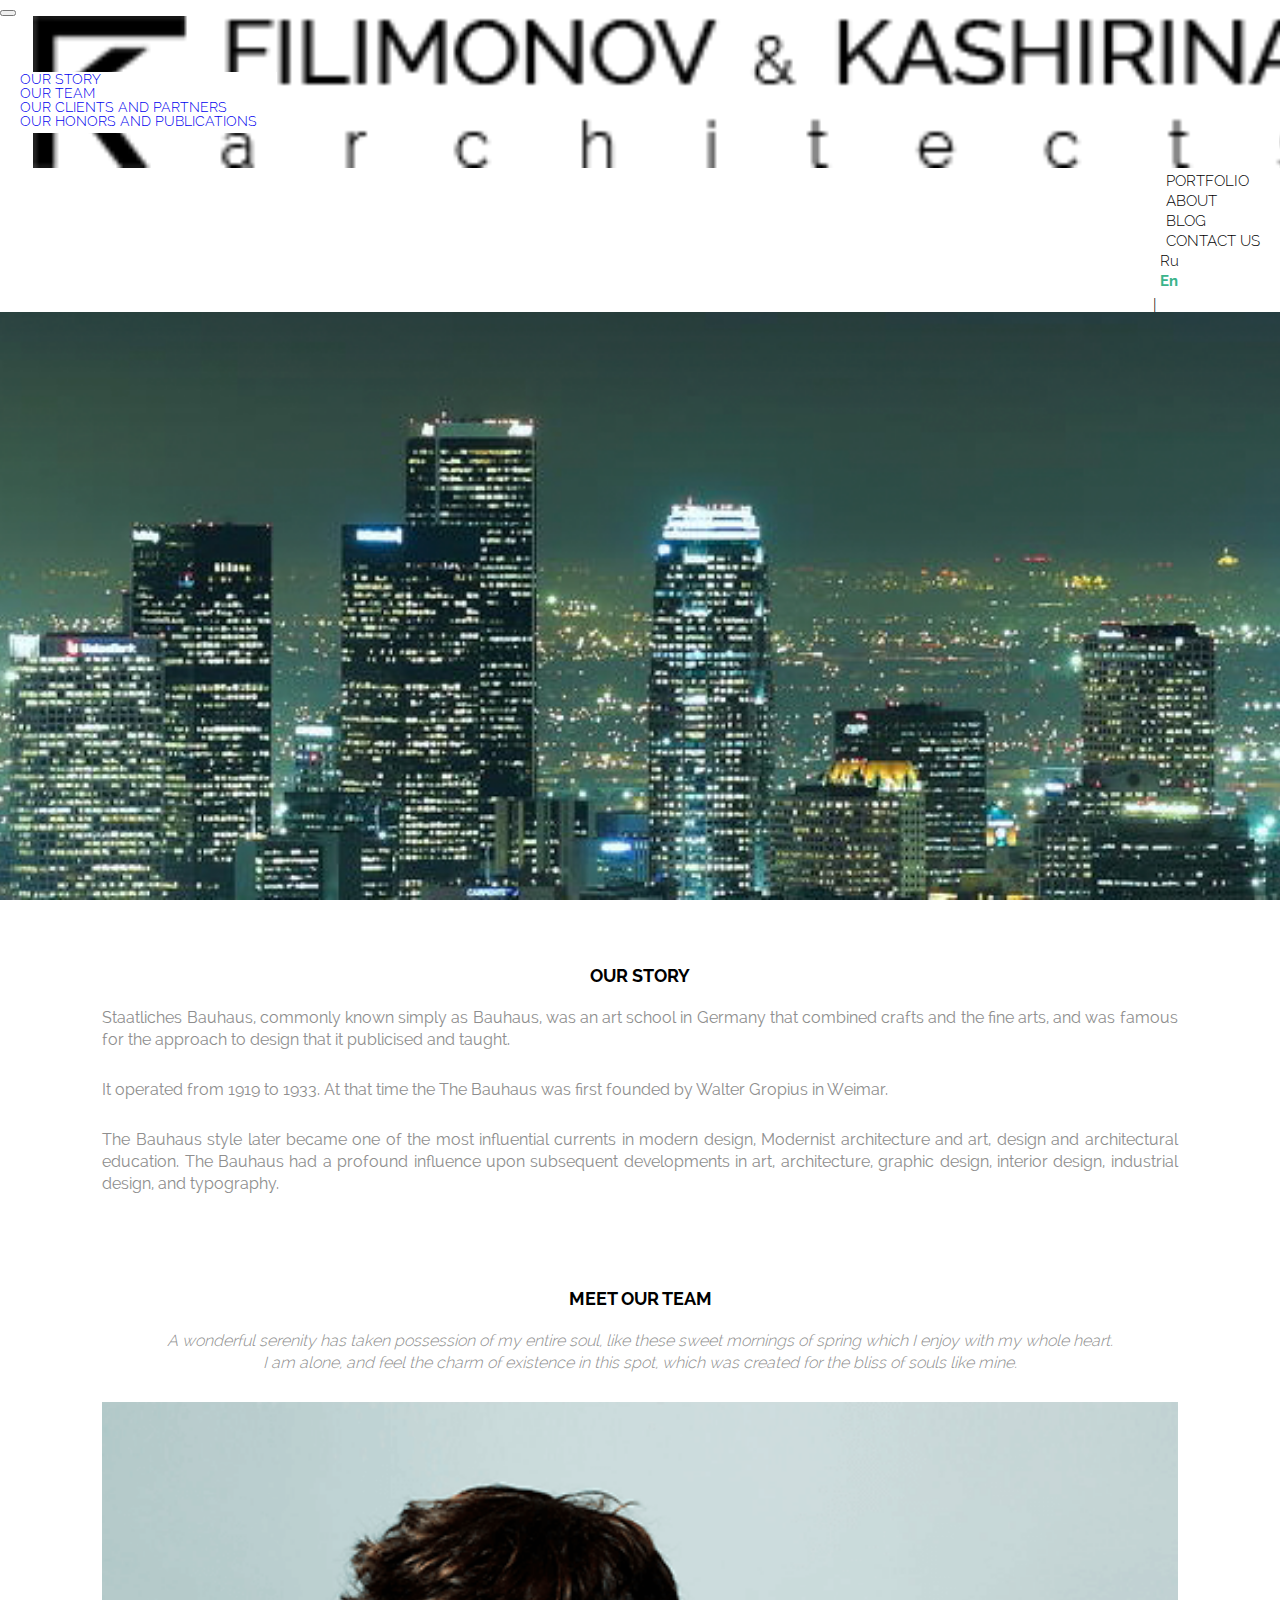
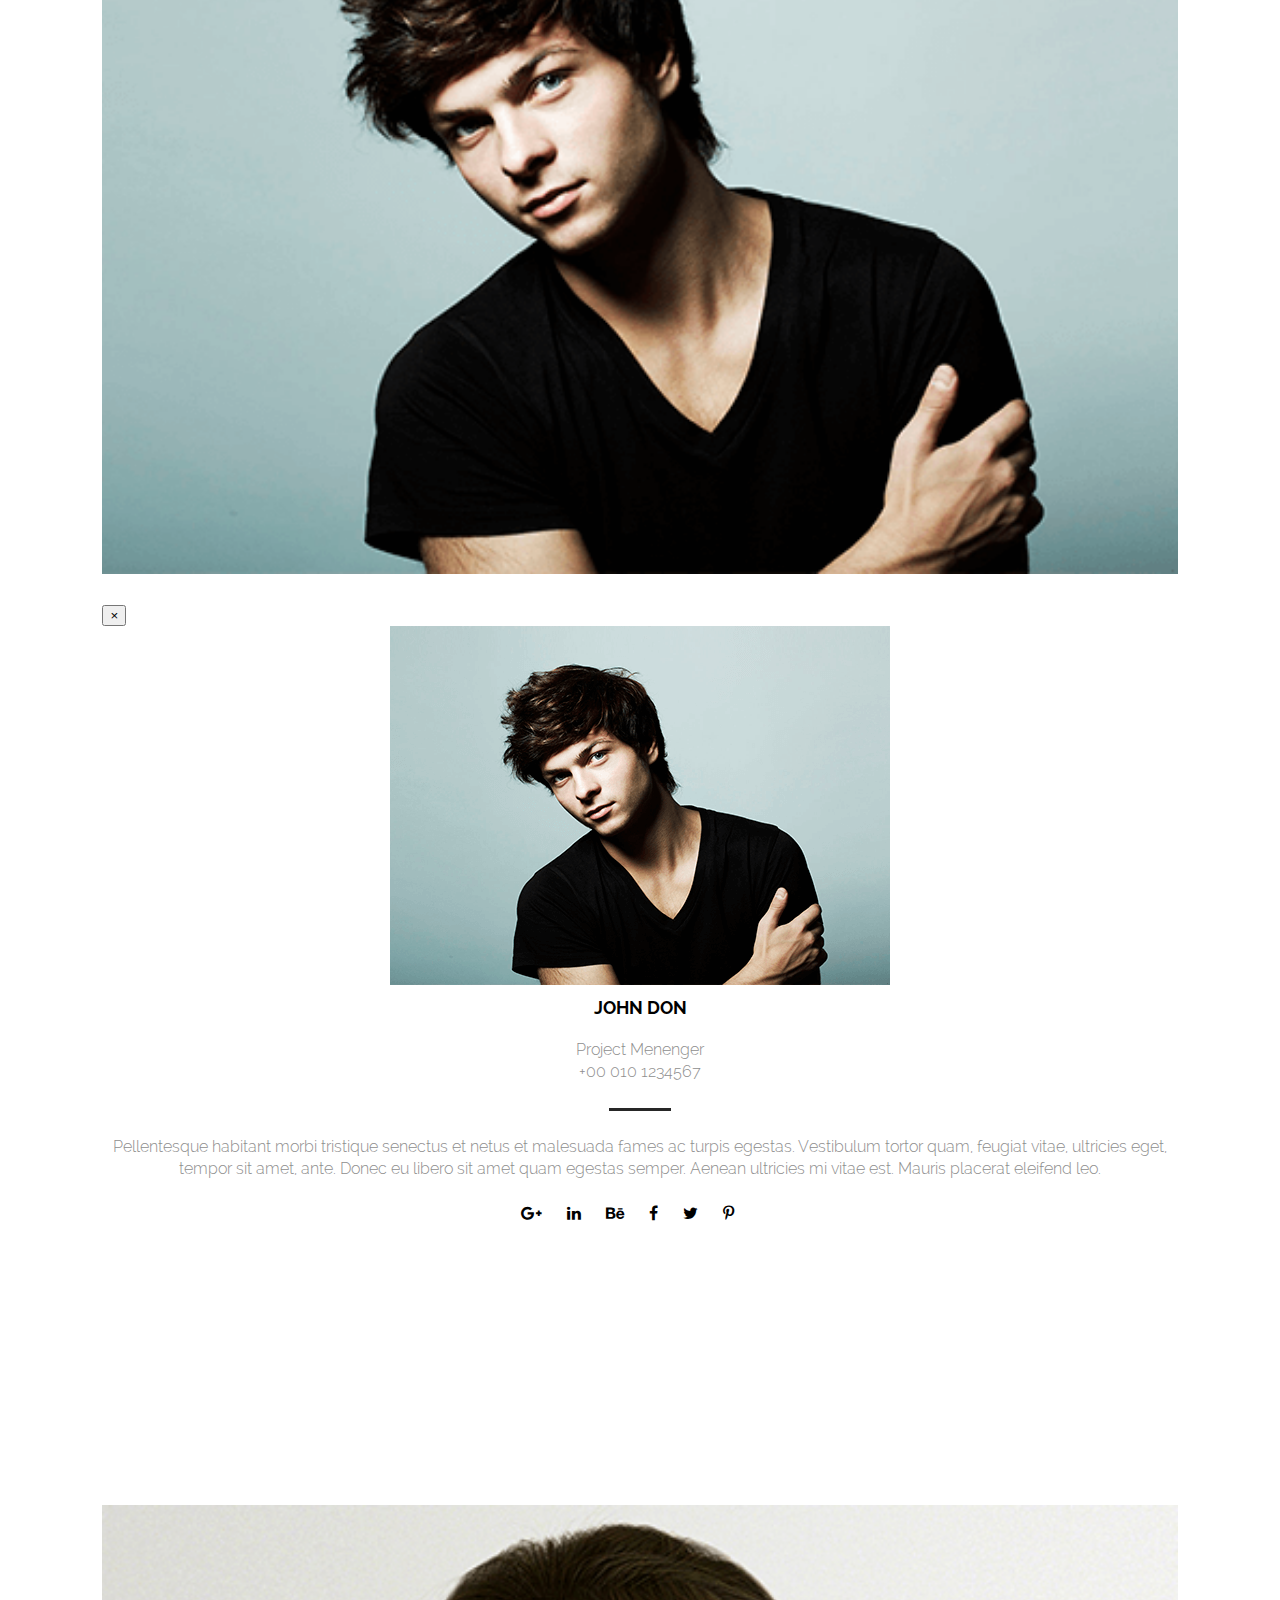
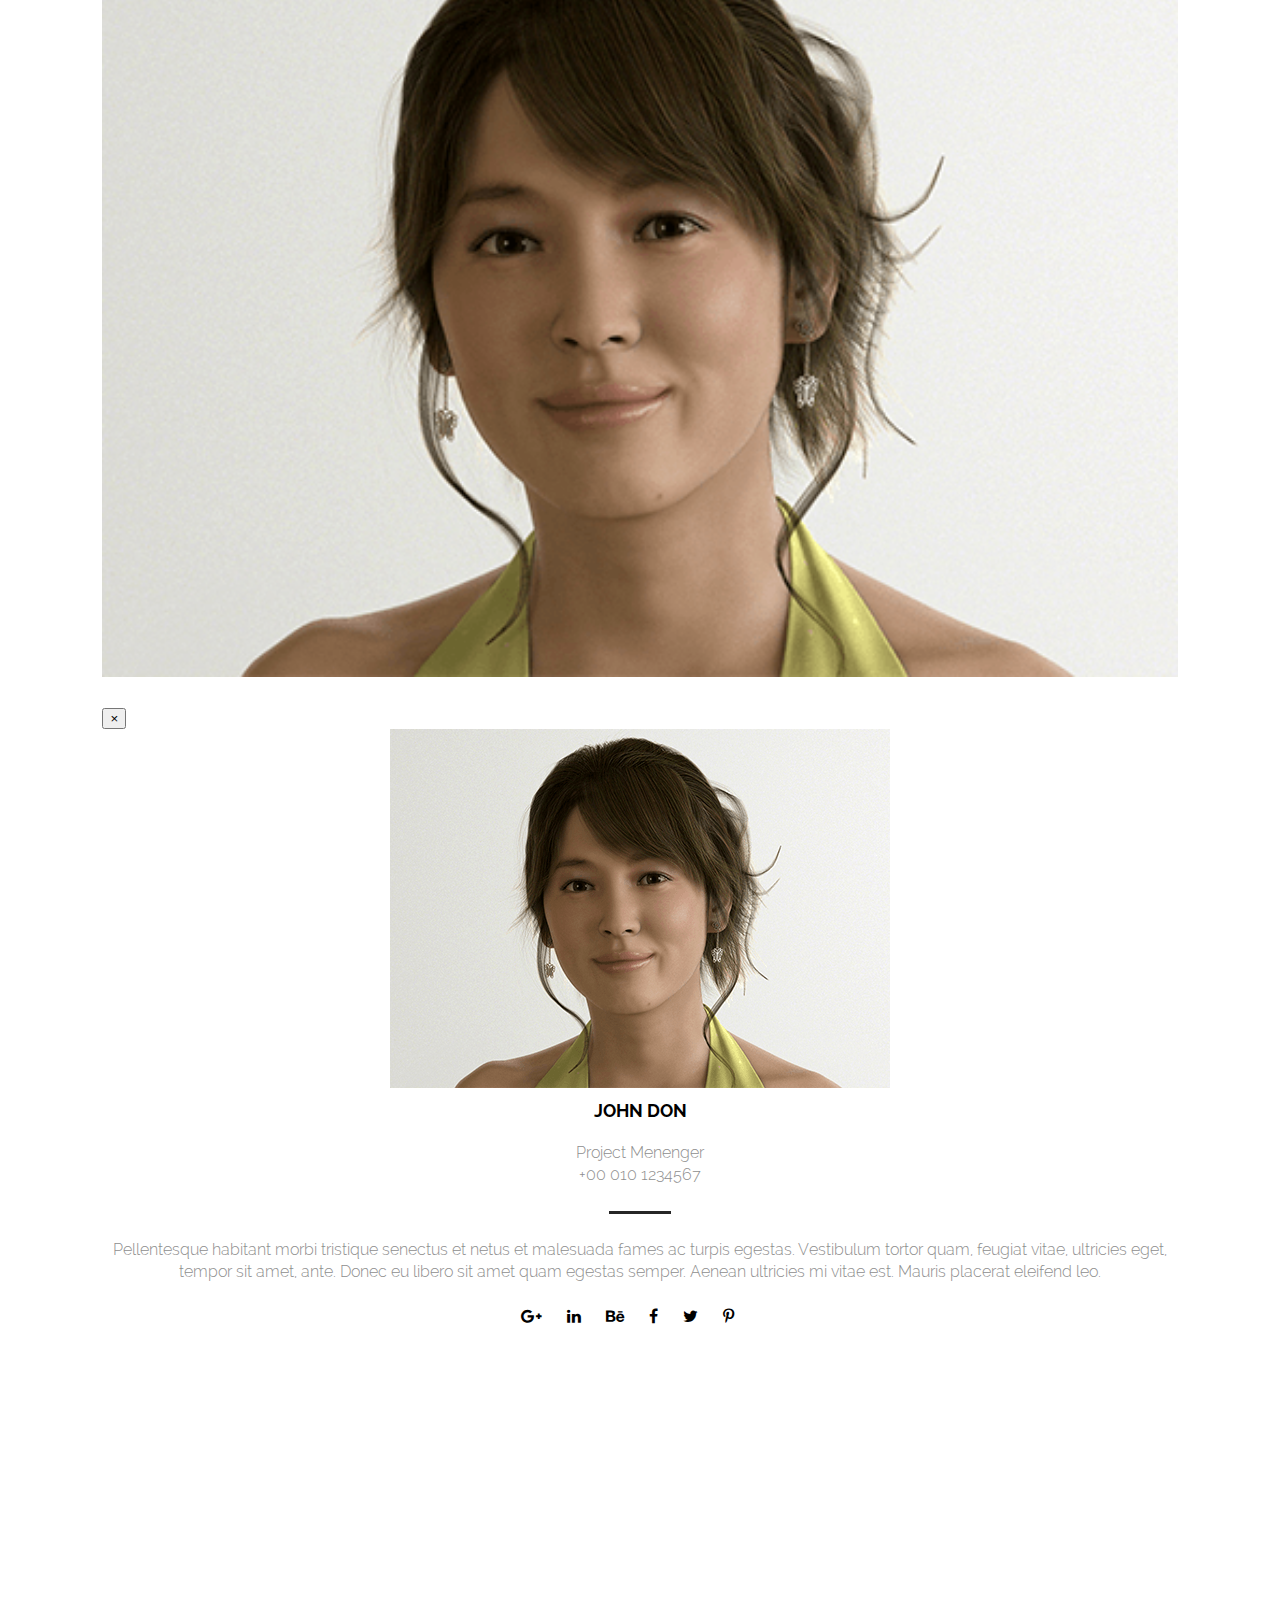
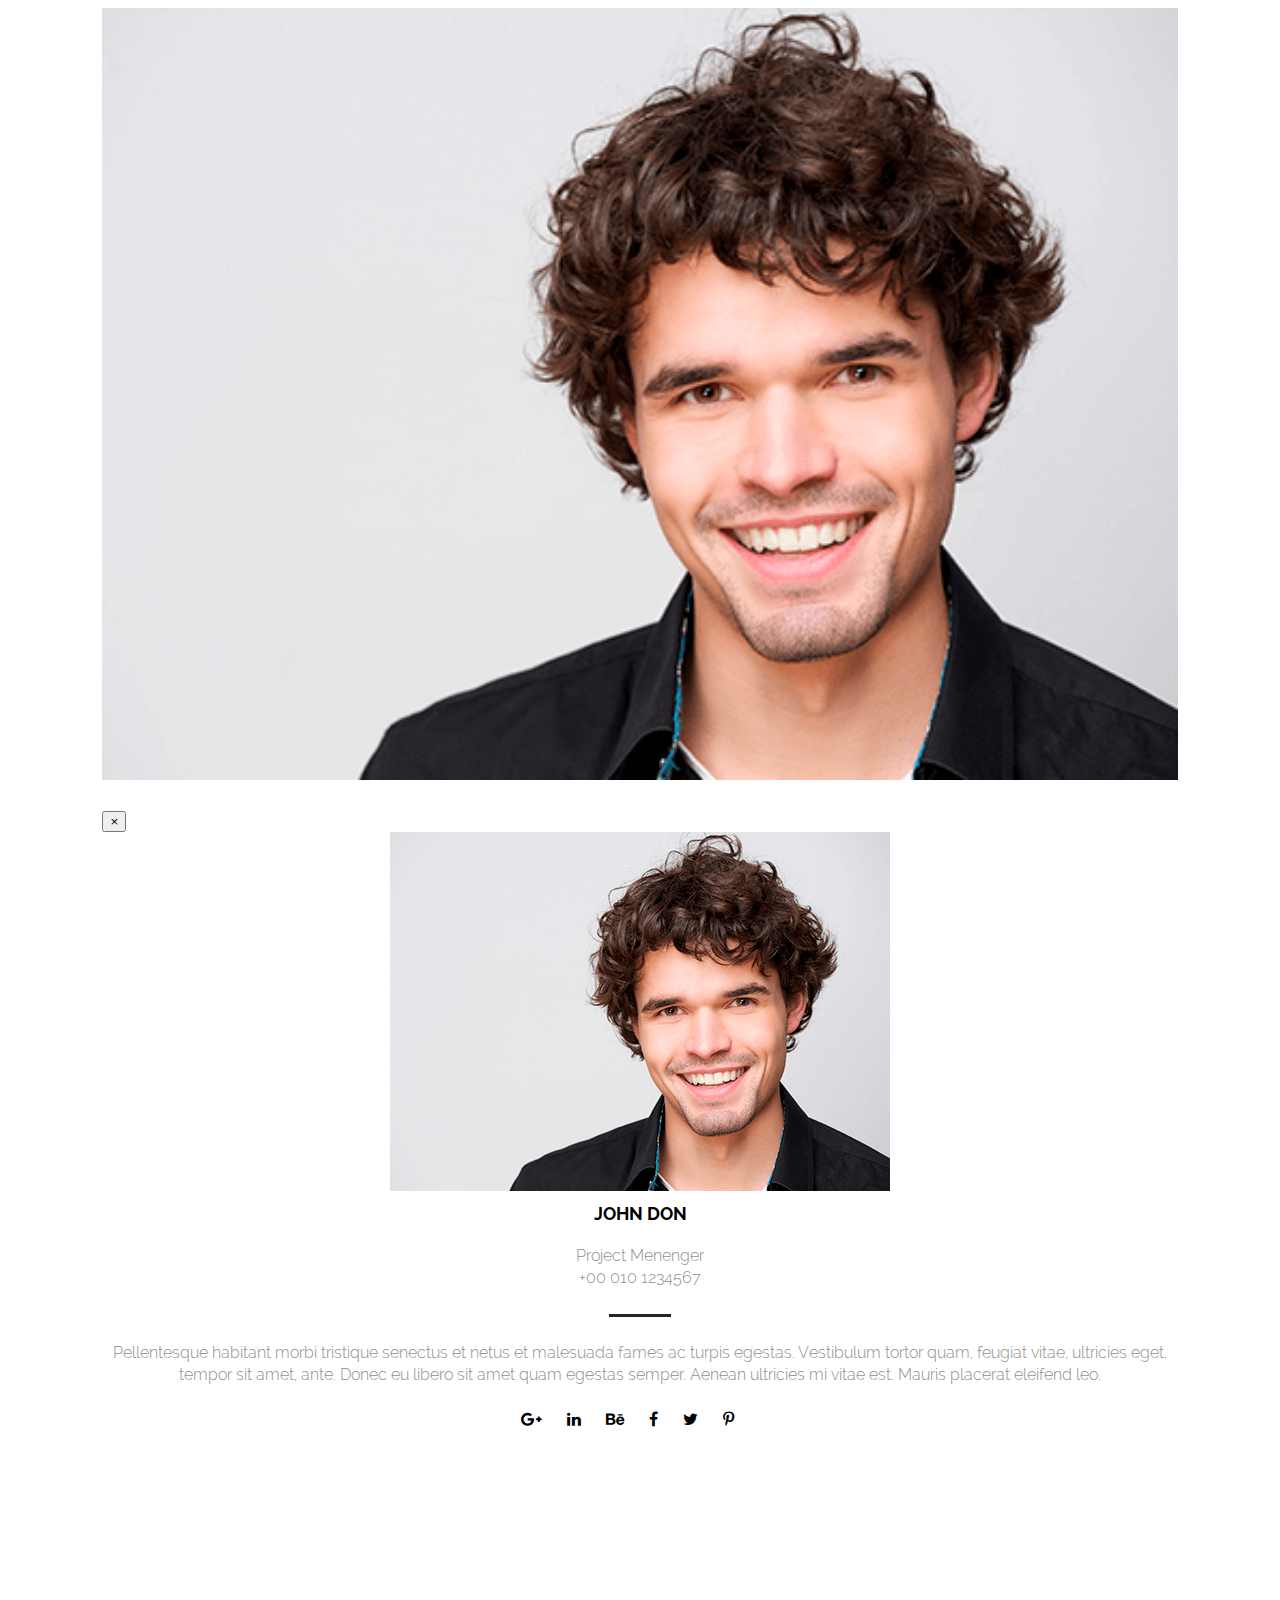
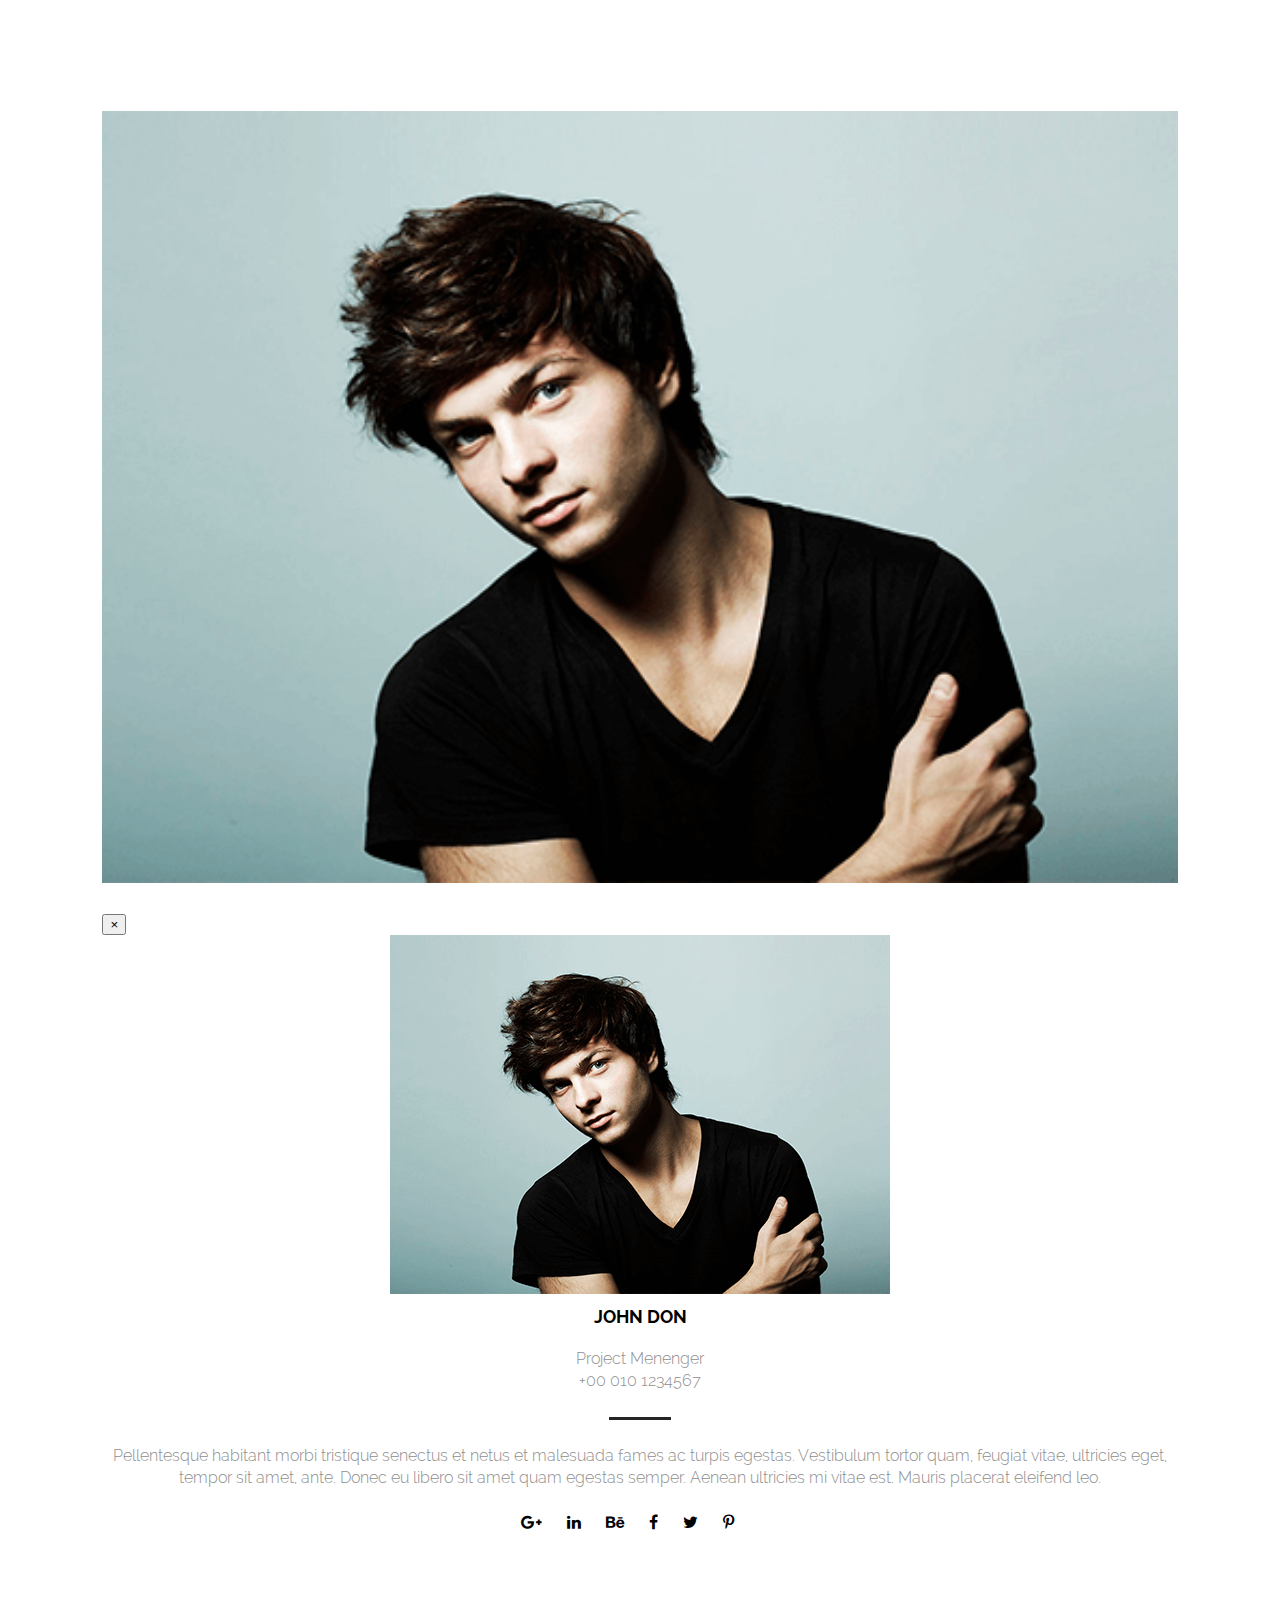
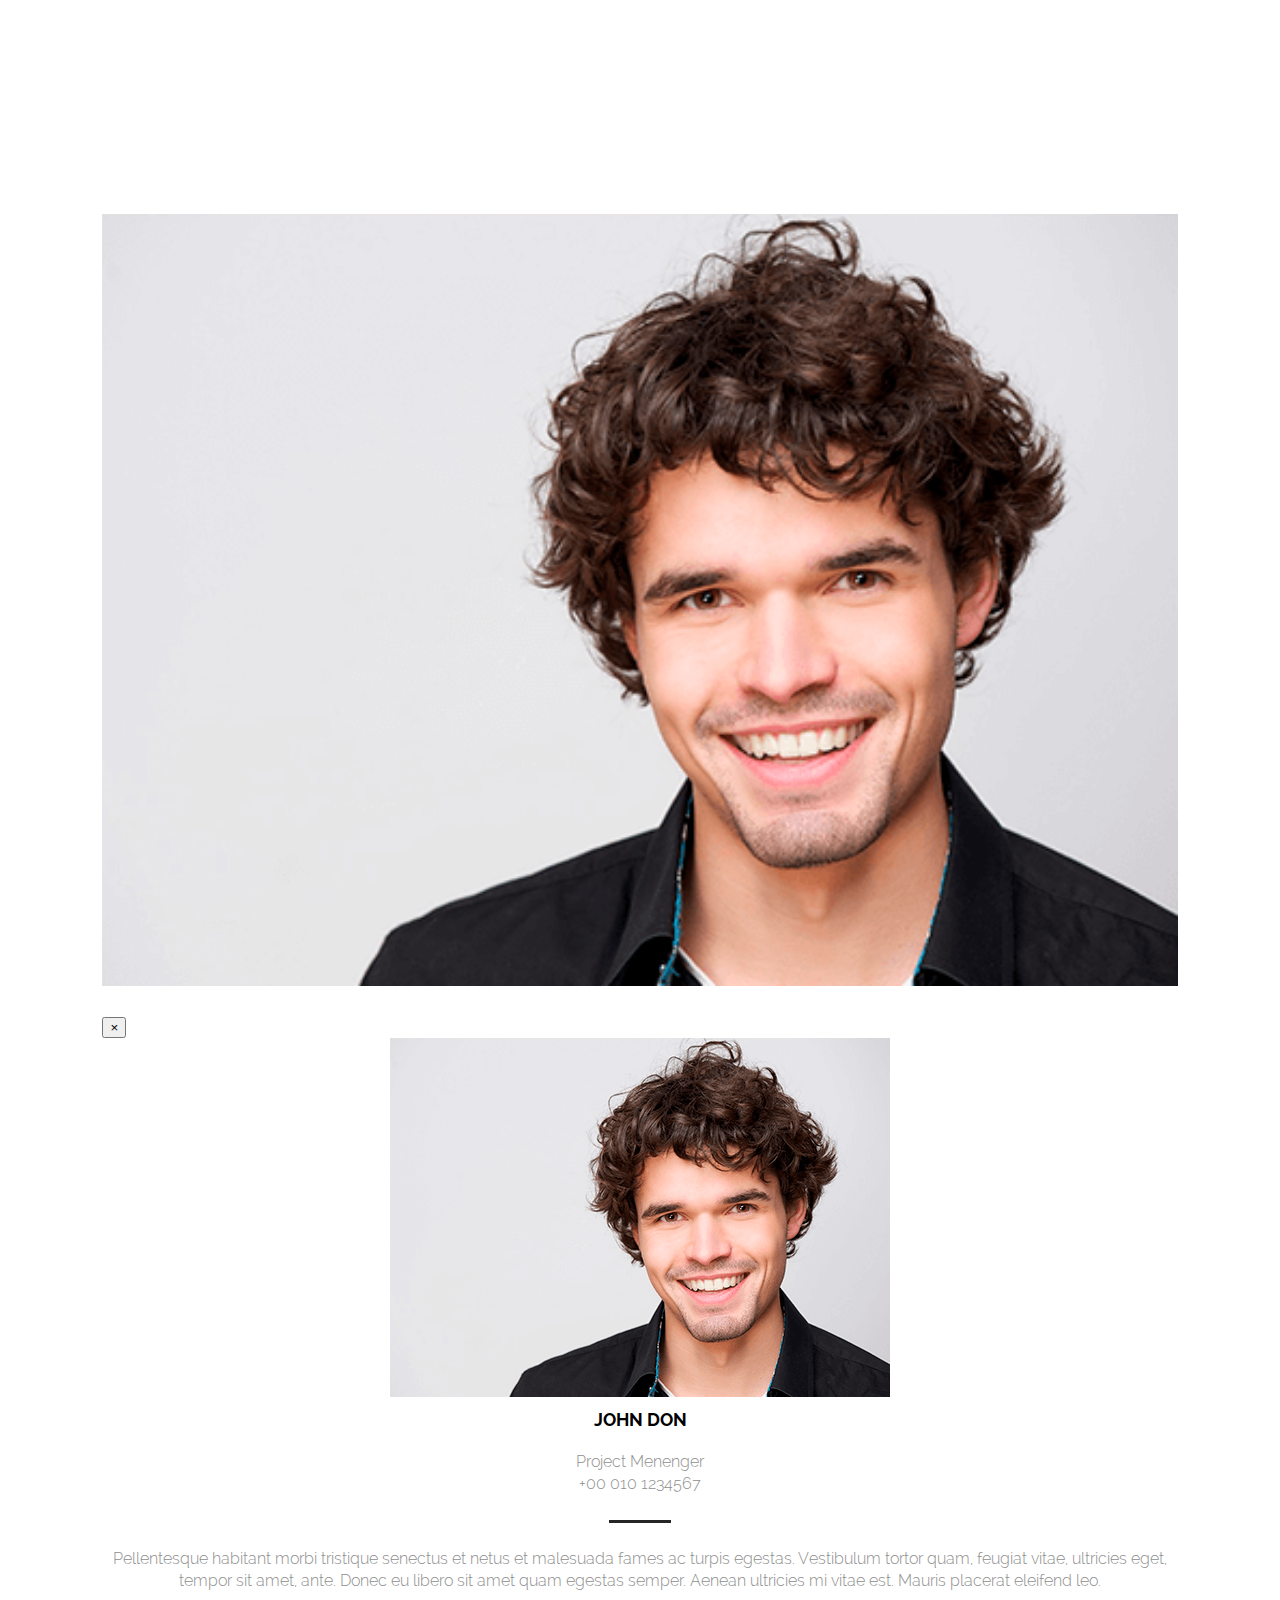
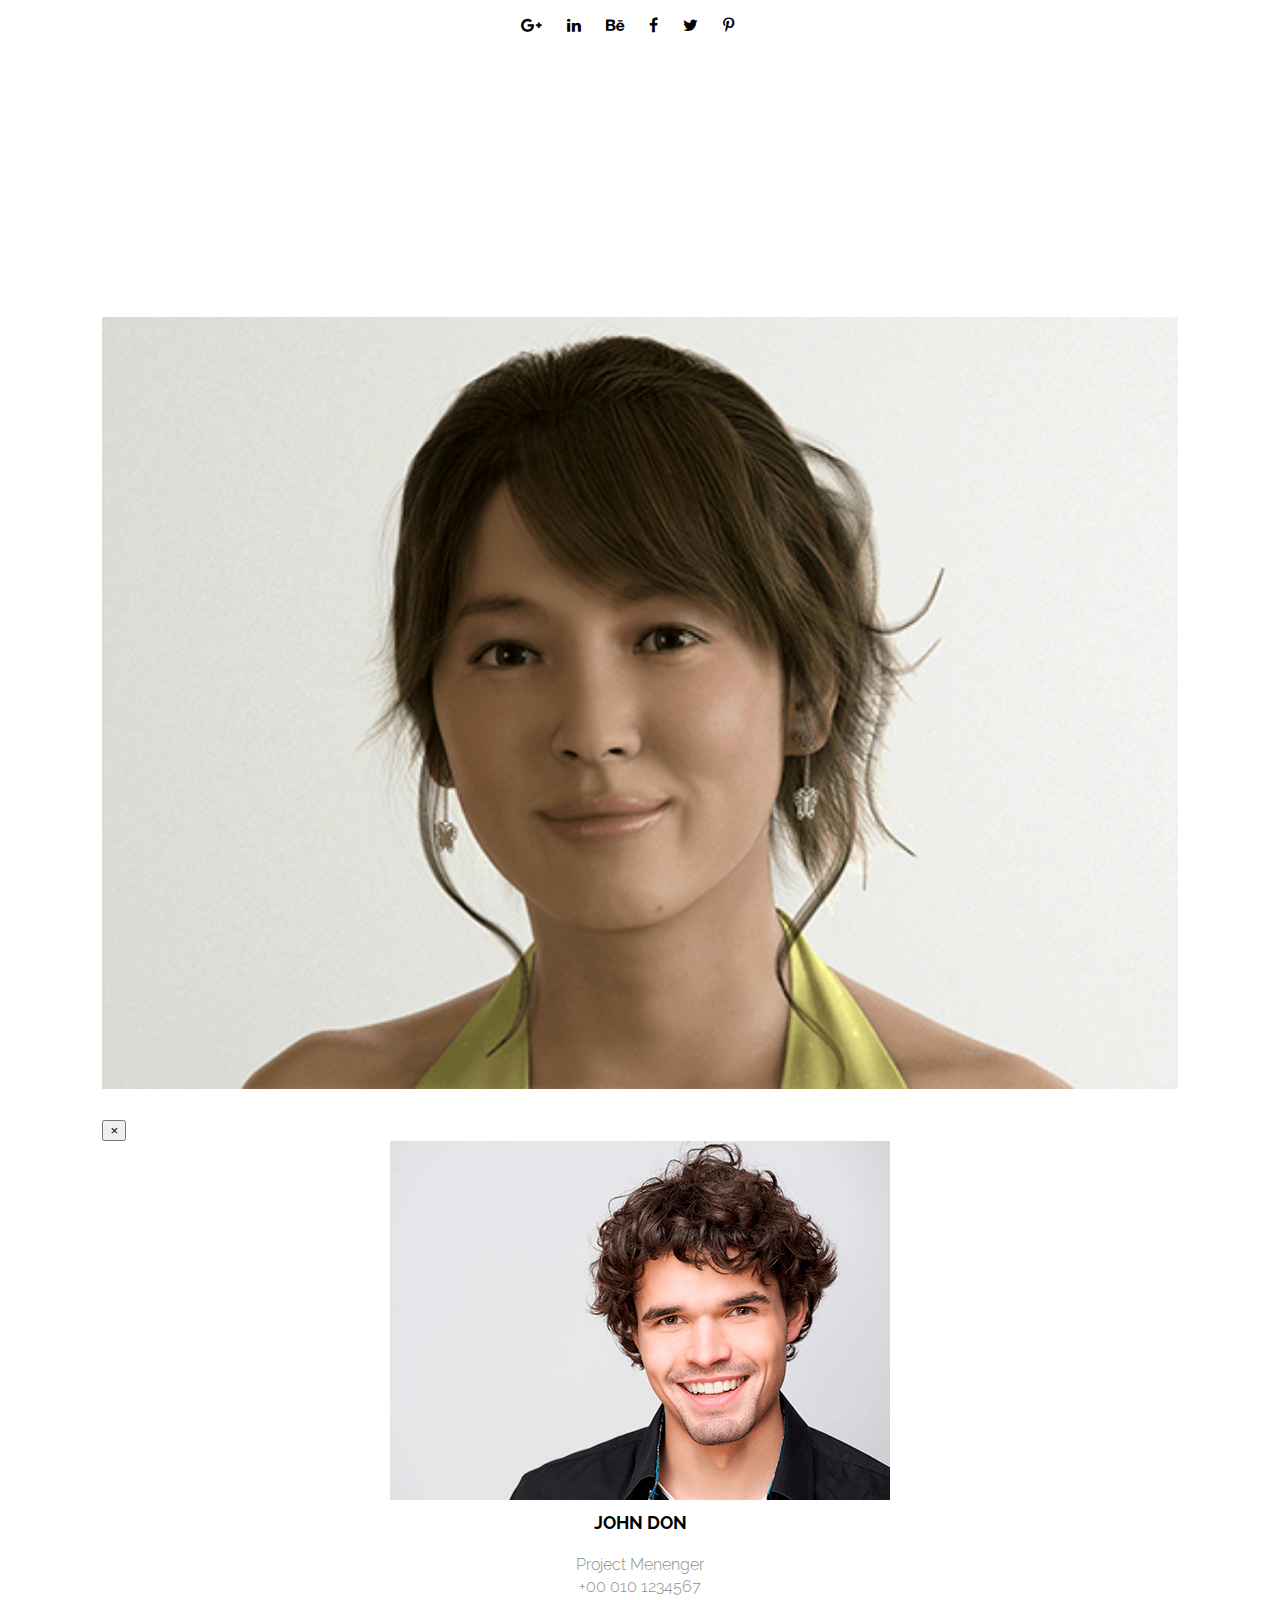
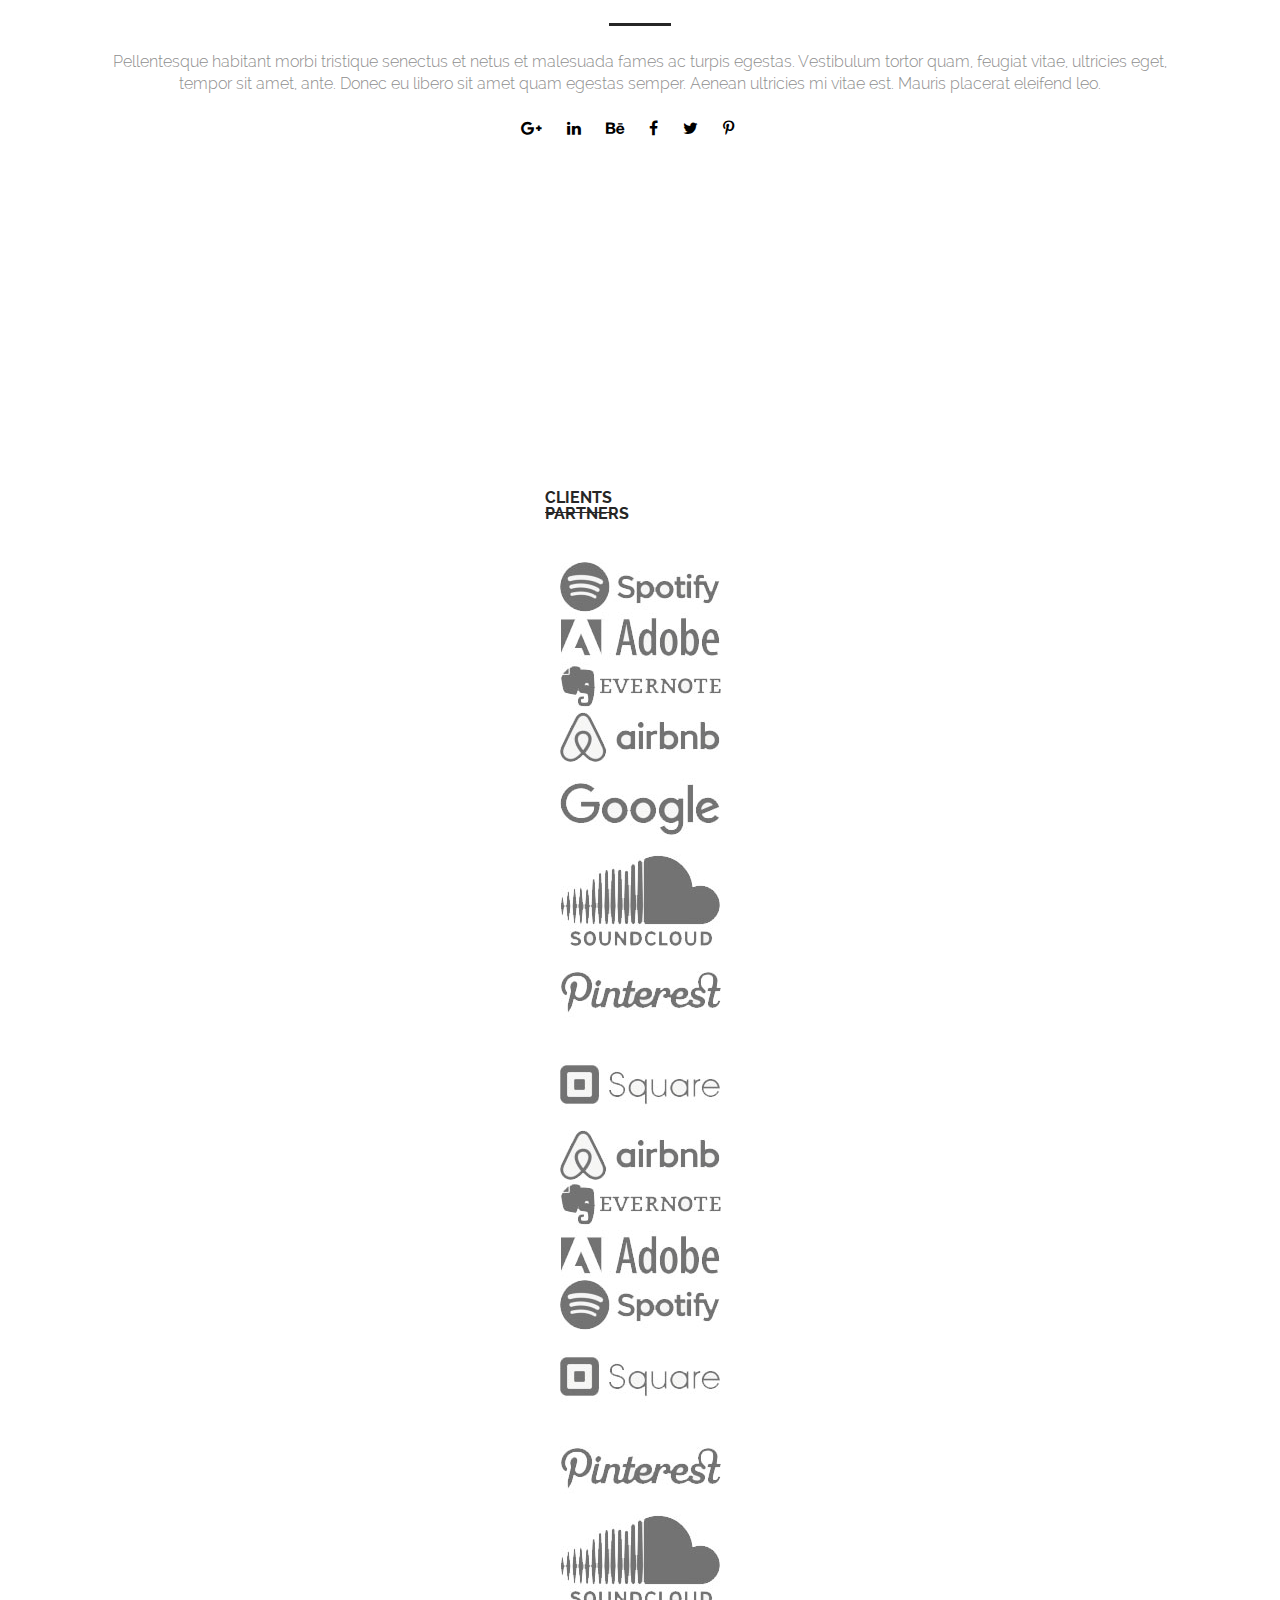
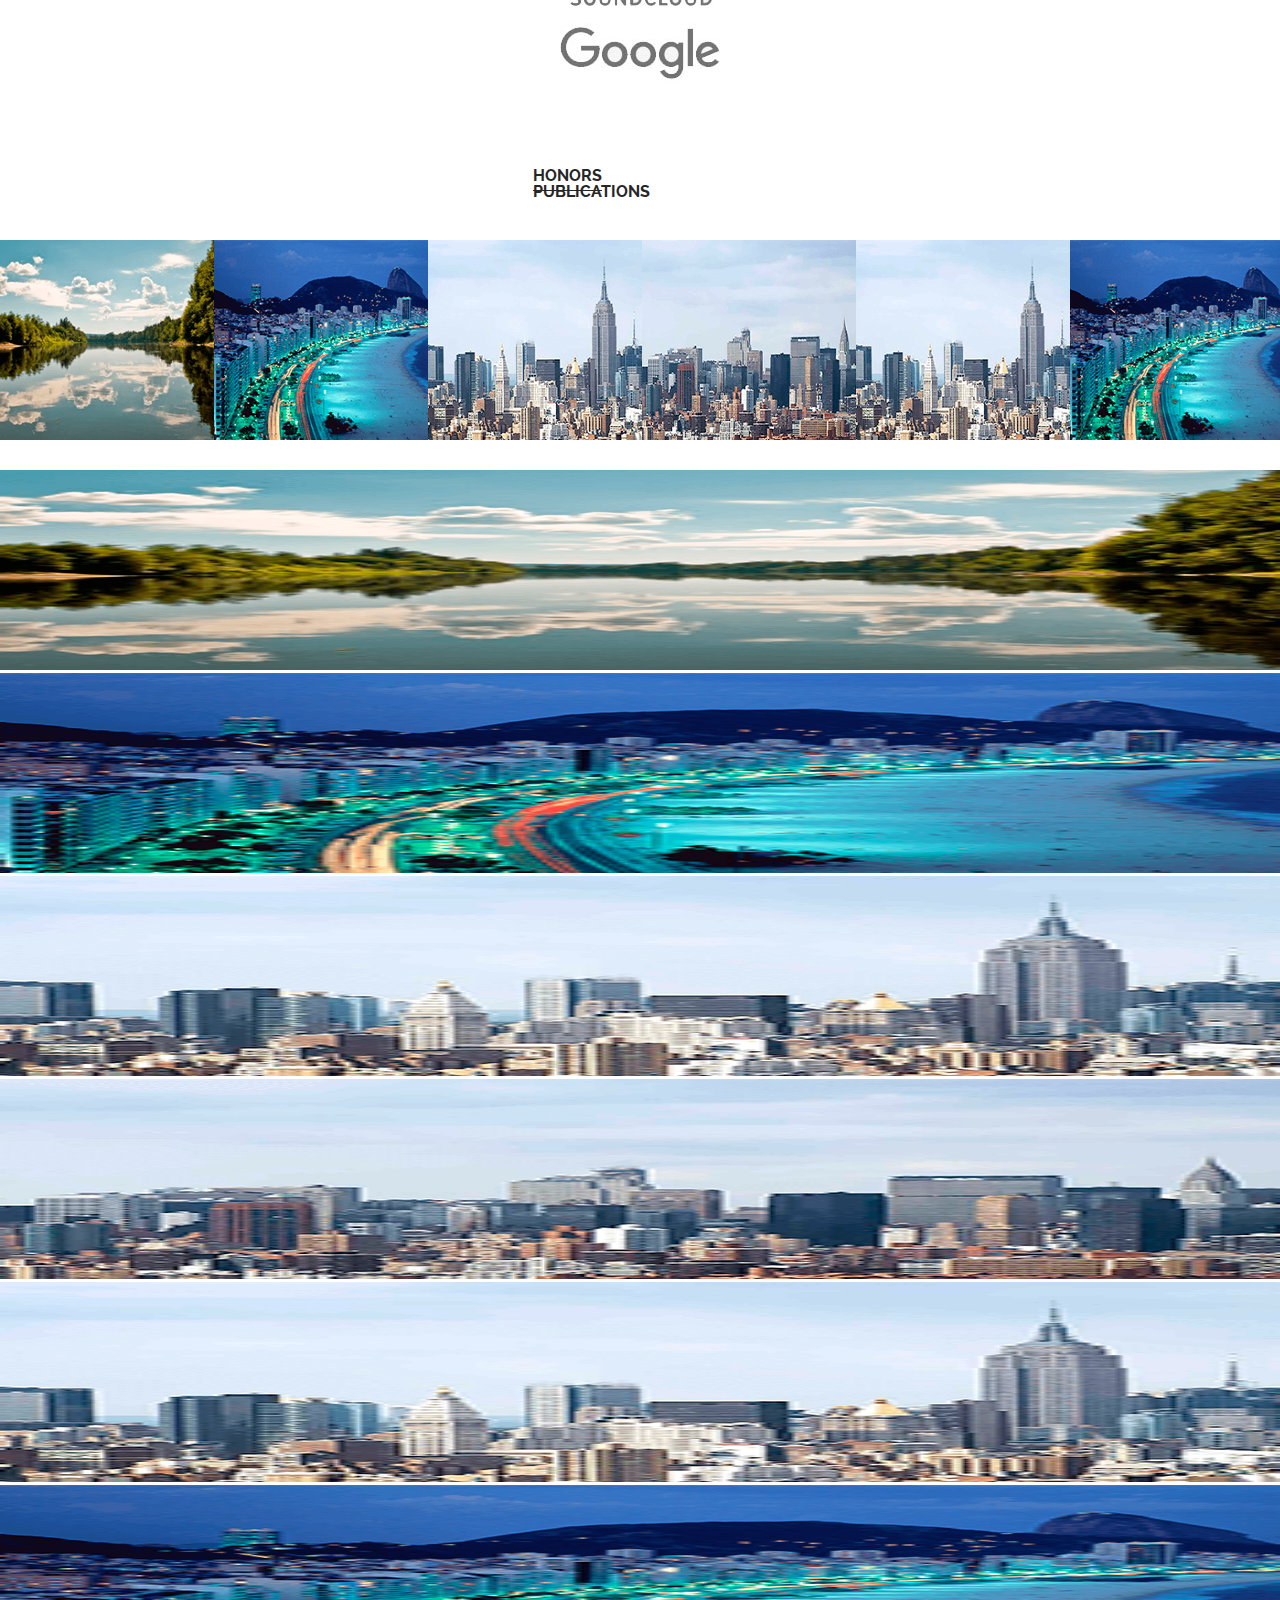
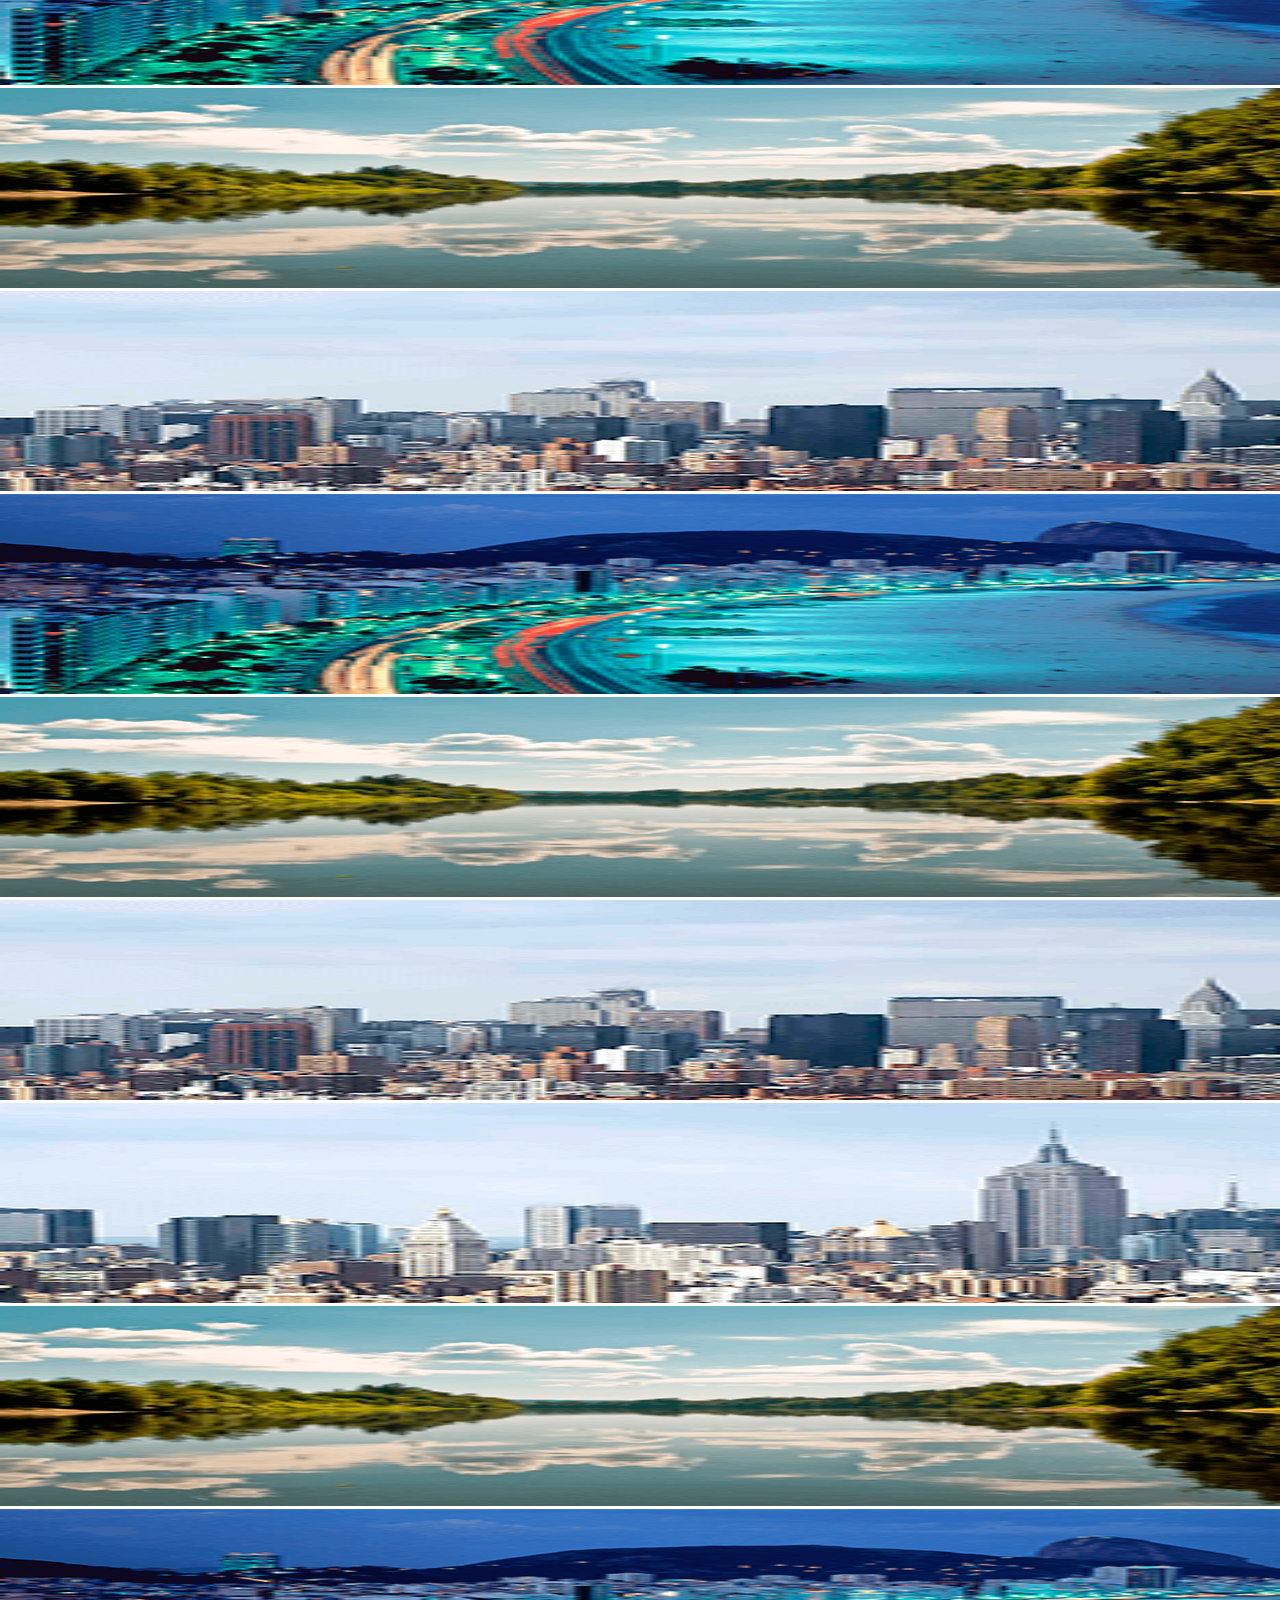
==== commit 40db8f08: "second commit" ====
--- a/about.html
+++ b/about.html
@@ -48,8 +48,8 @@
                     <div class="collapse navbar-collapse" id="bs-example-navbar-collapse-1">
                         <ul class="nav navbar-nav" id="menu">
                             <li><a href="#">portfolio</a></li>
-                            <li><a href="#" id="dLabel" type="button" data-toggle="dropdown" aria-haspopup="true" aria-expanded="false">about</a>
-                                <ul class="dropdown-menu" aria-labelledby="dLabel">
+                            <li><a href="#" id="dLabel">about</a>
+                                <ul class="dropdown-menu yak">
                                     <li><a href="#ex1">OUR STORY</a></li>
                                     <li><a href="#ex2">OUR TEAM</a></li>
                                     <li><a href="#ex3">OUR CLIENTS AND PARTNERS</a></li>
@@ -68,6 +68,7 @@
             <section class="about-log"></section>  
         </header>
         <main class="container-fluid about-main">
+        <div class="wrapp">
             <section class="our-story" id="ex1">
                 <h1>Our Story</h1>
                 <div class="col-lg-6 col-md-6 col-sm-6 col-xs-12">
@@ -276,6 +277,7 @@
                     </div>
                 </div>
             </section>
+            </div>
             <div class="clearfix"></div>
             <section class="our-clients" id="ex3">
                 <div>
--- a/css/style.css
+++ b/css/style.css
@@ -20,6 +20,14 @@
 
 body {
 	font-family: 'Rl';
+}
+
+.wrapp {
+	margin: 0 8%;
+}
+
+.about-main {
+	padding: 0;
 }
 
 /*TOP-NAV*/
@@ -277,6 +285,7 @@
 	line-height: 22px;
 	color: #8e8e8e;
 	padding: 0 0 20px;
+	text-align: justify;
 }
 
 
@@ -301,12 +310,17 @@
 	padding: 0 0 25px;
 }
 
+.navbar:hover .dropdown-menu {
+	display: block !important;
+}
+
 section.our-story p {
 	font-family: 'RR';
 	font-size: 16px;
 	line-height: 22px;
 	color: #8e8e8e;
 	padding-bottom: 28px;
+	text-align: justify;
 }
 
 section.our-team p {
@@ -481,15 +495,14 @@
 	margin: 46px 0 0;
 }
 
-.page-contackts i {
-	display: block;
-	text-align: center;
+.page-contackts img {
+	display: block;
 	font-size: 30px;
-	margin: 0 0 34px;
+	margin: 0 auto 34px;
 }
 
 .page-contackts h2 {
-	font-family: 'RB';
+	font-family: 'RL';
 	font-size: 15px;
 	line-height: 20px;
 	color: #262626;
@@ -584,7 +597,7 @@
 }
 
 .item-blog {
-	margin: 0 0 40px;
+	margin: 0 20px 40px;
 }
 
 .item-blog img {
@@ -606,10 +619,11 @@
 
 .item-blog p {
 	font-size: 23px;
-	line-height: 32px;
+	line-height: 22px;
 	display: block;
 	color: #8e8e8e;
 	padding: 35px 0 20px ;
+	text-align: justify;
 }
 
 .item-blog a {
@@ -618,6 +632,7 @@
 	text-align: center;
 	display: block;
 	text-decoration: underline;
+	padding: 10px 0;
 }
 
 .item-blog a:hover {
@@ -644,9 +659,28 @@
 	color: #c0c0c0;
 }
 
+.side-bar input {
+	height: 45px;
+    padding-left: 15px;
+    max-width: 250px;
+    width: 100%;
+    border: 1px solid #c0c0c0;
+    line-height: 18px;
+}
+
 .side-bar-block {
 	margin-bottom: 40px;
 }
+
+.side-bar-block.side-bar h1 {
+	text-align: center;
+}
+
+.side-bar-block.side-bar .icon {
+	width: 254px;
+	margin: 0 auto;
+}
+
 
 .tags ul li {
 	border: 1px solid #c0c0c0;
@@ -675,14 +709,15 @@
 
 .item-blog ul li {
     font-size: 23px;
-    line-height: 32px;
+    line-height: 22px;
     display: block;
     color: #8e8e8e;
-    padding: 0 0 20px 0;
+    padding: 0 0 15px 0;
+    text-align: justify;
 }
 
 .item-blog-com p {
-	padding: 25px 0 0;
+	padding: 20px 0 0;
 }
 
 .comments-blog h4 {
@@ -724,7 +759,7 @@
 }
 
 .comments-blog button {
-	width: 135px;
+/*	width: 135px;
 	height: 45px;
 	border: 2px solid #3bb48b;
 	background: #3bb48b;
@@ -733,12 +768,22 @@
 	text-transform: uppercase;
 	transition: all .5s;
 	margin: 25px 0 0;
-}
-
-.comments-blog button:hover {
+*/
+    width: 144px;
+    height: 44px;
+    border: 2px solid #242424;
+    font-family: 'RB';
+    font-size: 14px;
+    color: #242424;
+    background: transparent;
+    text-transform: uppercase;
+    margin-top: 45px;
+}
+
+/*.comments-blog button:hover {
 	background-color: transparent;
 	color: #3bb48b;
-}
+}*/
 
 .portfolio-slider img {
 	height: 100vh;
@@ -785,7 +830,7 @@
 	}
 	    .item-blog p {
     	font-size: 16px;
-    	padding: 25px 0 0;
+    	padding: 15px 0 0;
     }
 
     .item-blog a {
